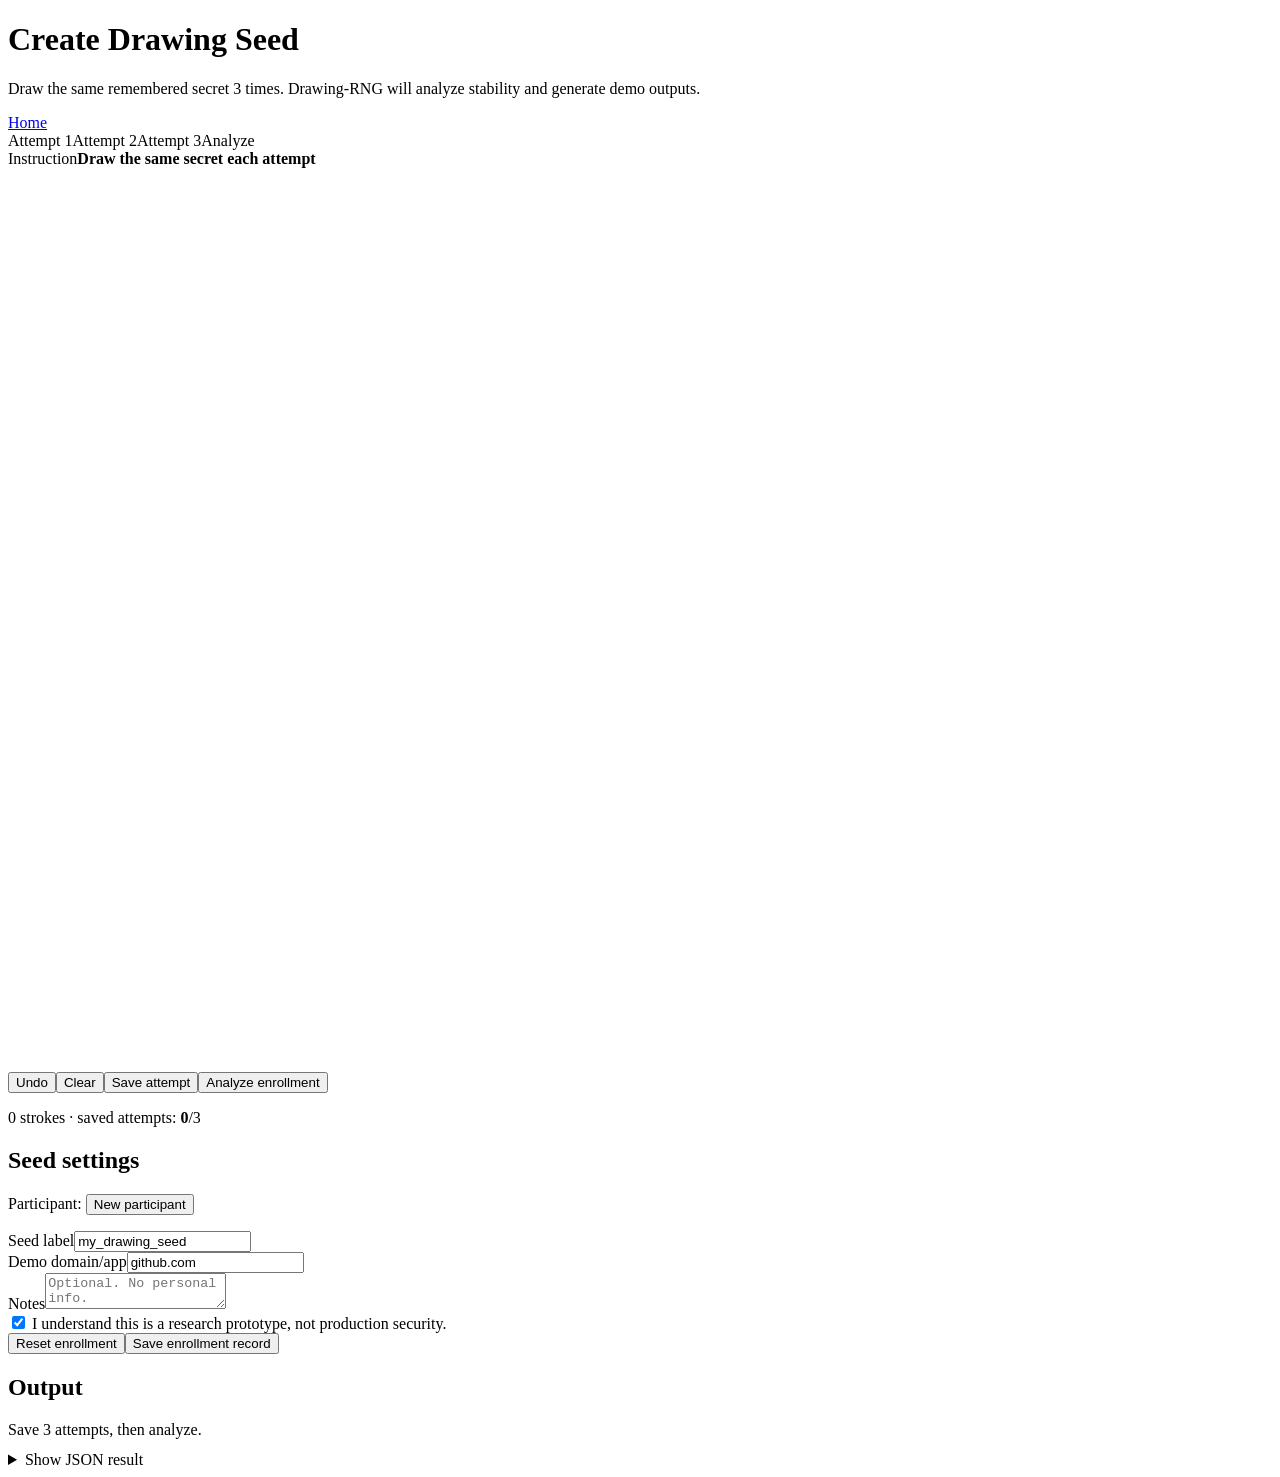
==== static/enroll.html @ 489a059f "Add files via upload" ====
<!doctype html><html><head><meta charset="utf-8"><meta name="viewport" content="width=device-width,initial-scale=1"><title>Drawing-RNG Enrollment</title><link rel="stylesheet" href="/style.css"></head><body><main class="container"><header class="top"><div class="brand"><h1>Create Drawing Seed</h1><p>Draw the same remembered secret 3 times. Drawing-RNG will analyze stability and generate demo outputs.</p></div><a class="btn" href="/">Home</a></header><section class="grid"><div class="panel"><div class="steps"><span class="step active" id="s1">Attempt 1</span><span class="step" id="s2">Attempt 2</span><span class="step" id="s3">Attempt 3</span><span class="step" id="s4">Analyze</span></div><div class="prompt-box"><span>Instruction</span><strong>Draw the same secret each attempt</strong></div><div class="canvas-wrap"><canvas id="canvas" width="1200" height="900"></canvas></div><div class="toolbar"><button class="btn" id="undo">Undo</button><button class="btn red" id="clear">Clear</button><button class="btn primary" id="saveAttempt">Save attempt</button><button class="btn green" id="analyze">Analyze enrollment</button></div><p class="muted small"><span id="count">0 strokes</span> · saved attempts: <b id="attemptCount">0</b>/3</p></div><aside class="panel"><h2>Seed settings</h2><p class="muted small">Participant: <b id="pid"></b> <button class="btn" id="newPid" type="button">New participant</button></p><div class="field"><label>Seed label</label><input id="seedLabel" value="my_drawing_seed"></div><div class="field"><label>Demo domain/app</label><input id="domain" value="github.com"></div><div class="field"><label>Notes</label><textarea id="notes" placeholder="Optional. No personal info."></textarea></div><label><input id="consent" type="checkbox" checked> I understand this is a research prototype, not production security.</label><div class="toolbar"><button class="btn" id="reset">Reset enrollment</button><button class="btn green" id="saveEnrollment">Save enrollment record</button></div></aside></section><section class="panel" style="margin-top:18px"><h2>Output</h2><div id="result" class="output">Save 3 attempts, then analyze.</div><div id="palette" class="palette" style="margin-top:12px"></div><details style="margin-top:12px"><summary>Show JSON result</summary><pre id="jsonResult" class="output">{}</pre></details></section></main><script src="/shared.js"></script><script src="/enroll.js"></script></body></html>
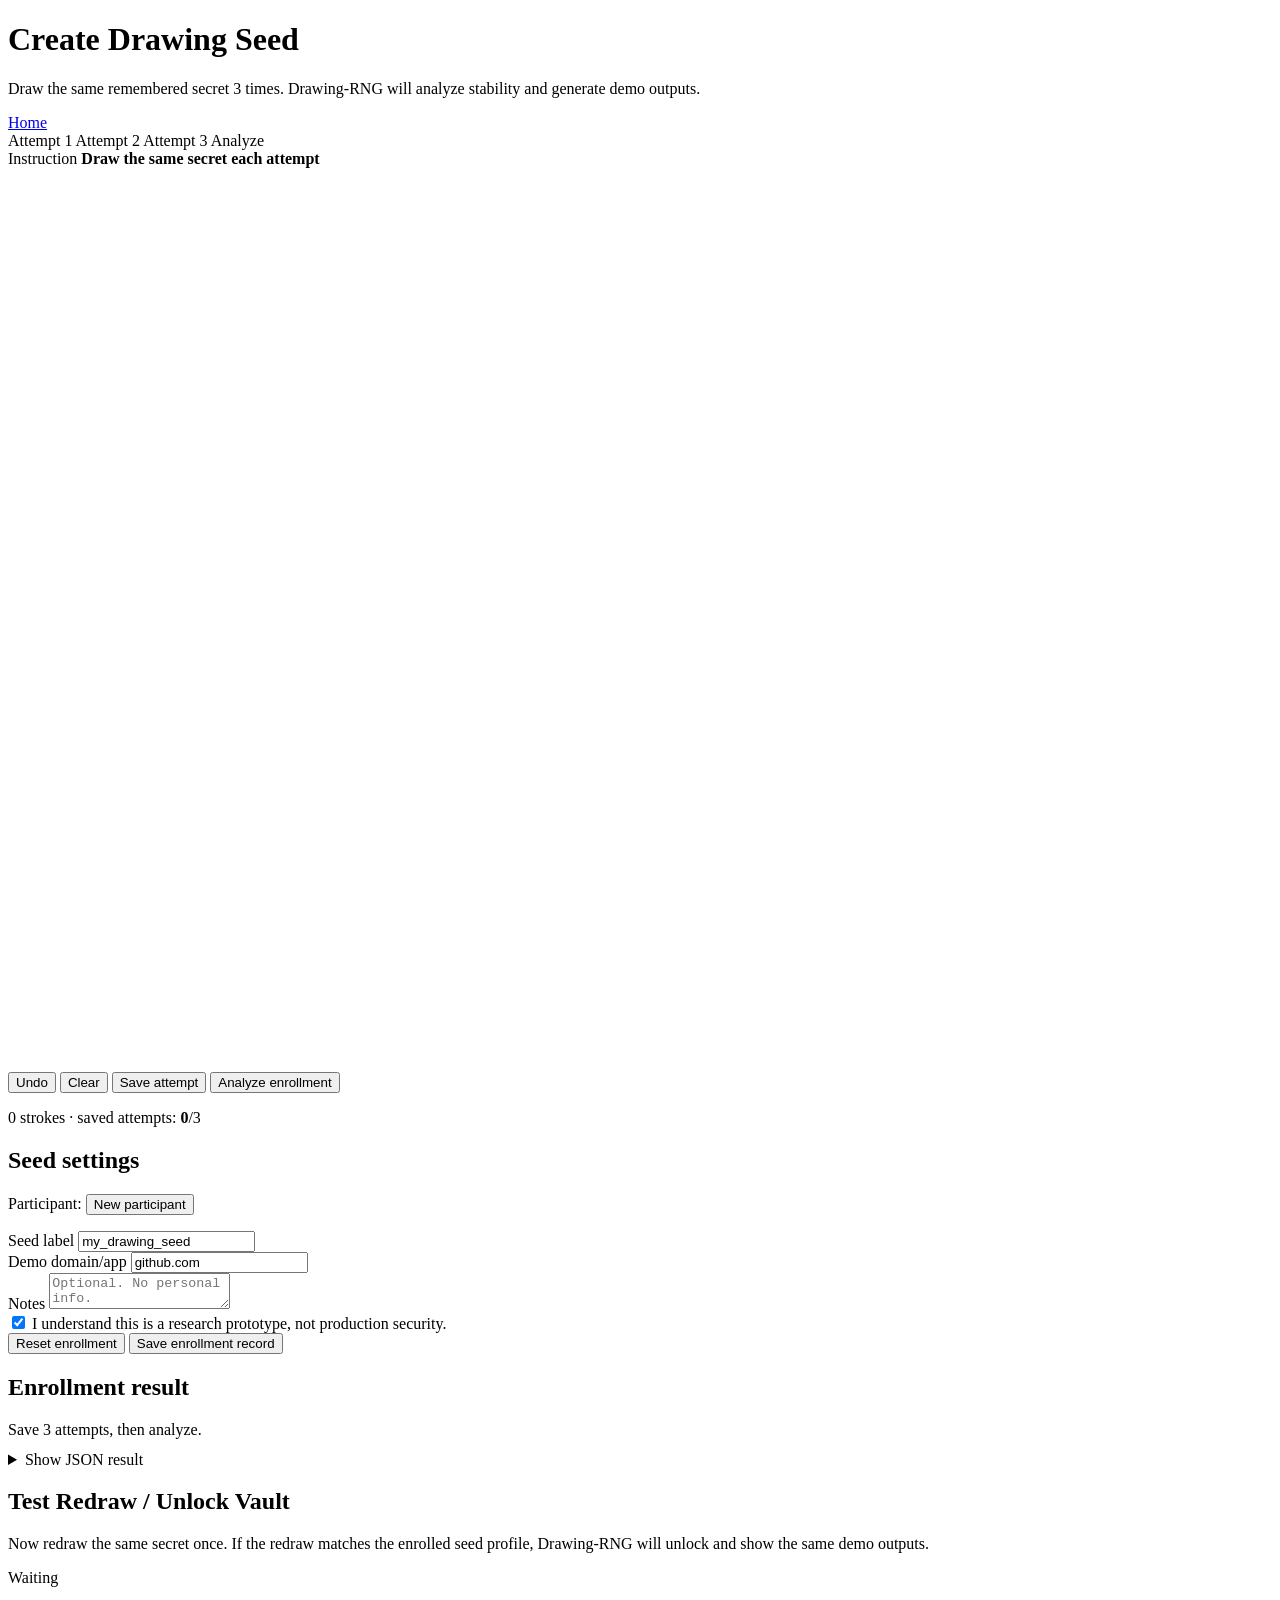
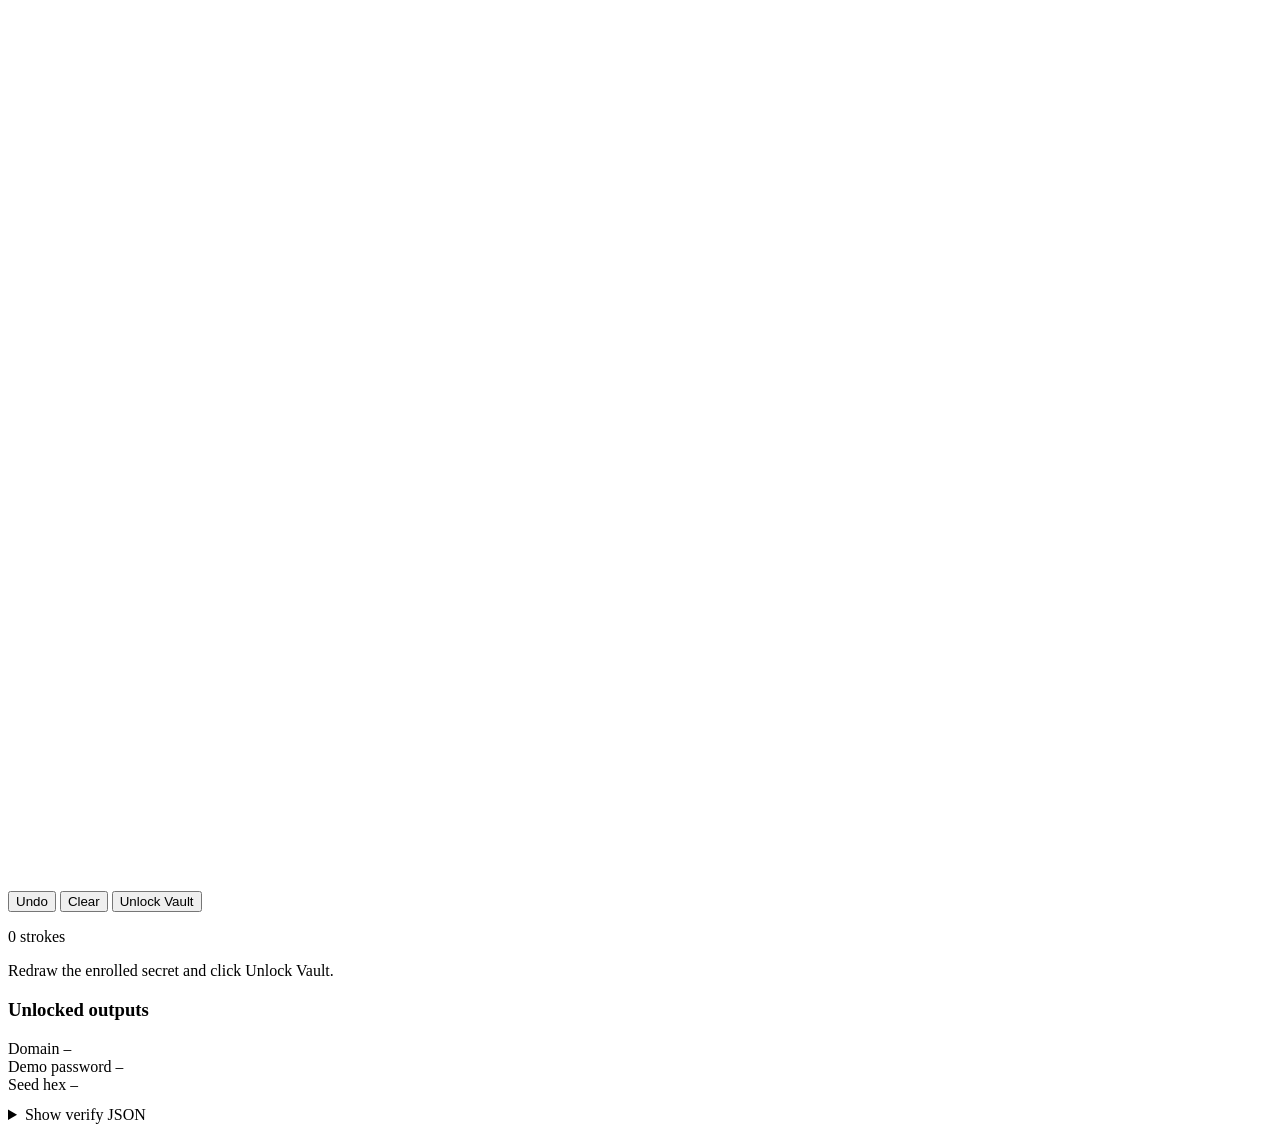
==== commit b5762c3c: "Add files via upload" ====
--- a/static/enroll.html
+++ b/static/enroll.html
@@ -1 +1,136 @@
-<!doctype html><html><head><meta charset="utf-8"><meta name="viewport" content="width=device-width,initial-scale=1"><title>Drawing-RNG Enrollment</title><link rel="stylesheet" href="/style.css"></head><body><main class="container"><header class="top"><div class="brand"><h1>Create Drawing Seed</h1><p>Draw the same remembered secret 3 times. Drawing-RNG will analyze stability and generate demo outputs.</p></div><a class="btn" href="/">Home</a></header><section class="grid"><div class="panel"><div class="steps"><span class="step active" id="s1">Attempt 1</span><span class="step" id="s2">Attempt 2</span><span class="step" id="s3">Attempt 3</span><span class="step" id="s4">Analyze</span></div><div class="prompt-box"><span>Instruction</span><strong>Draw the same secret each attempt</strong></div><div class="canvas-wrap"><canvas id="canvas" width="1200" height="900"></canvas></div><div class="toolbar"><button class="btn" id="undo">Undo</button><button class="btn red" id="clear">Clear</button><button class="btn primary" id="saveAttempt">Save attempt</button><button class="btn green" id="analyze">Analyze enrollment</button></div><p class="muted small"><span id="count">0 strokes</span> · saved attempts: <b id="attemptCount">0</b>/3</p></div><aside class="panel"><h2>Seed settings</h2><p class="muted small">Participant: <b id="pid"></b> <button class="btn" id="newPid" type="button">New participant</button></p><div class="field"><label>Seed label</label><input id="seedLabel" value="my_drawing_seed"></div><div class="field"><label>Demo domain/app</label><input id="domain" value="github.com"></div><div class="field"><label>Notes</label><textarea id="notes" placeholder="Optional. No personal info."></textarea></div><label><input id="consent" type="checkbox" checked> I understand this is a research prototype, not production security.</label><div class="toolbar"><button class="btn" id="reset">Reset enrollment</button><button class="btn green" id="saveEnrollment">Save enrollment record</button></div></aside></section><section class="panel" style="margin-top:18px"><h2>Output</h2><div id="result" class="output">Save 3 attempts, then analyze.</div><div id="palette" class="palette" style="margin-top:12px"></div><details style="margin-top:12px"><summary>Show JSON result</summary><pre id="jsonResult" class="output">{}</pre></details></section></main><script src="/shared.js"></script><script src="/enroll.js"></script></body></html>
+<!doctype html>
+<html>
+<head>
+  <meta charset="utf-8">
+  <meta name="viewport" content="width=device-width,initial-scale=1">
+  <title>Drawing-RNG Enrollment</title>
+  <link rel="stylesheet" href="/style.css">
+</head>
+<body>
+<main class="container">
+  <header class="top">
+    <div class="brand">
+      <h1>Create Drawing Seed</h1>
+      <p>Draw the same remembered secret 3 times. Drawing-RNG will analyze stability and generate demo outputs.</p>
+    </div>
+    <a class="btn" href="/">Home</a>
+  </header>
+
+  <section class="grid">
+    <div class="panel">
+      <div class="steps">
+        <span class="step active" id="s1">Attempt 1</span>
+        <span class="step" id="s2">Attempt 2</span>
+        <span class="step" id="s3">Attempt 3</span>
+        <span class="step" id="s4">Analyze</span>
+      </div>
+
+      <div class="prompt-box">
+        <span>Instruction</span>
+        <strong>Draw the same secret each attempt</strong>
+      </div>
+
+      <div class="canvas-wrap">
+        <canvas id="canvas" width="1200" height="900"></canvas>
+      </div>
+
+      <div class="toolbar">
+        <button class="btn" id="undo">Undo</button>
+        <button class="btn red" id="clear">Clear</button>
+        <button class="btn primary" id="saveAttempt">Save attempt</button>
+        <button class="btn green" id="analyze">Analyze enrollment</button>
+      </div>
+
+      <p class="muted small"><span id="count">0 strokes</span> · saved attempts: <b id="attemptCount">0</b>/3</p>
+    </div>
+
+    <aside class="panel">
+      <h2>Seed settings</h2>
+      <p class="muted small">Participant: <b id="pid"></b> <button class="btn" id="newPid" type="button">New participant</button></p>
+
+      <div class="field">
+        <label>Seed label</label>
+        <input id="seedLabel" value="my_drawing_seed">
+      </div>
+
+      <div class="field">
+        <label>Demo domain/app</label>
+        <input id="domain" value="github.com">
+      </div>
+
+      <div class="field">
+        <label>Notes</label>
+        <textarea id="notes" placeholder="Optional. No personal info."></textarea>
+      </div>
+
+      <label><input id="consent" type="checkbox" checked> I understand this is a research prototype, not production security.</label>
+
+      <div class="toolbar">
+        <button class="btn" id="reset">Reset enrollment</button>
+        <button class="btn green" id="saveEnrollment">Save enrollment record</button>
+      </div>
+    </aside>
+  </section>
+
+  <section class="panel" style="margin-top:18px">
+    <h2>Enrollment result</h2>
+    <div id="result" class="output">Save 3 attempts, then analyze.</div>
+    <div id="palette" class="palette" style="margin-top:12px"></div>
+    <details style="margin-top:12px">
+      <summary>Show JSON result</summary>
+      <pre id="jsonResult" class="output">{}</pre>
+    </details>
+  </section>
+
+  <section class="panel hidden" id="vaultSection" style="margin-top:18px">
+    <div class="panel-headline">
+      <div>
+        <h2>Test Redraw / Unlock Vault</h2>
+        <p class="muted small">Now redraw the same secret once. If the redraw matches the enrolled seed profile, Drawing-RNG will unlock and show the same demo outputs.</p>
+      </div>
+      <span id="vaultStatusPill" class="status-pill neutral">Waiting</span>
+    </div>
+
+    <div id="verifyCanvasWrap" class="canvas-wrap vault-canvas-wrap">
+      <canvas id="verifyCanvas" width="1200" height="900"></canvas>
+    </div>
+
+    <div class="toolbar">
+      <button class="btn" id="verifyUndo">Undo</button>
+      <button class="btn red" id="verifyClear">Clear</button>
+      <button class="btn green" id="unlockVault">Unlock Vault</button>
+    </div>
+
+    <p class="muted small"><span id="verifyCount">0 strokes</span></p>
+
+    <div id="verifyResult" class="output" style="margin-top:12px">Redraw the enrolled secret and click Unlock Vault.</div>
+
+    <div id="vaultOutputs" class="vault-output hidden">
+      <h3>Unlocked outputs</h3>
+      <div class="secret-grid">
+        <div>
+          <span class="muted small">Domain</span>
+          <code id="unlockDomain">—</code>
+        </div>
+        <div>
+          <span class="muted small">Demo password</span>
+          <code id="unlockPassword">—</code>
+        </div>
+        <div>
+          <span class="muted small">Seed hex</span>
+          <code id="unlockSeed">—</code>
+        </div>
+      </div>
+      <div id="unlockPalette" class="palette" style="margin-top:12px"></div>
+    </div>
+
+    <details style="margin-top:12px">
+      <summary>Show verify JSON</summary>
+      <pre id="verifyJson" class="output">{}</pre>
+    </details>
+  </section>
+</main>
+<script src="/shared.js"></script>
+<script src="/enroll.js"></script>
+</body>
+</html>
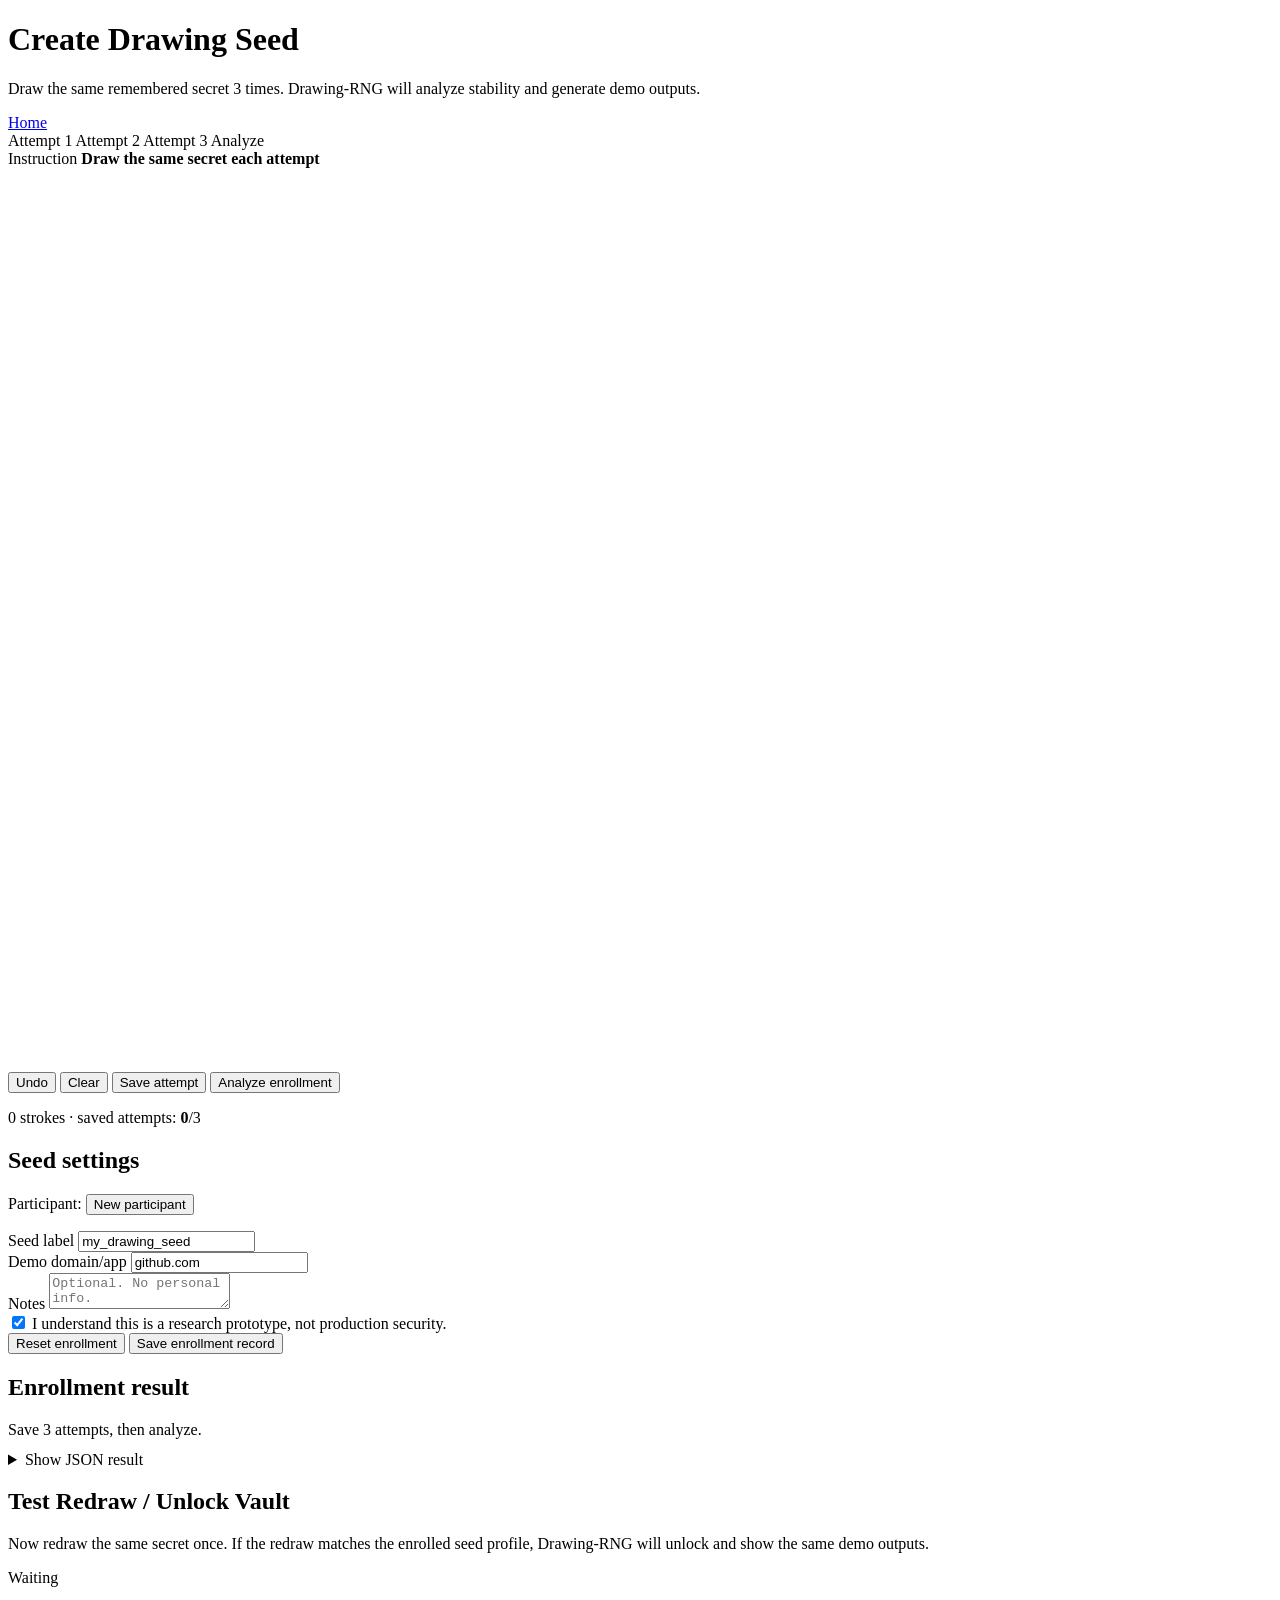
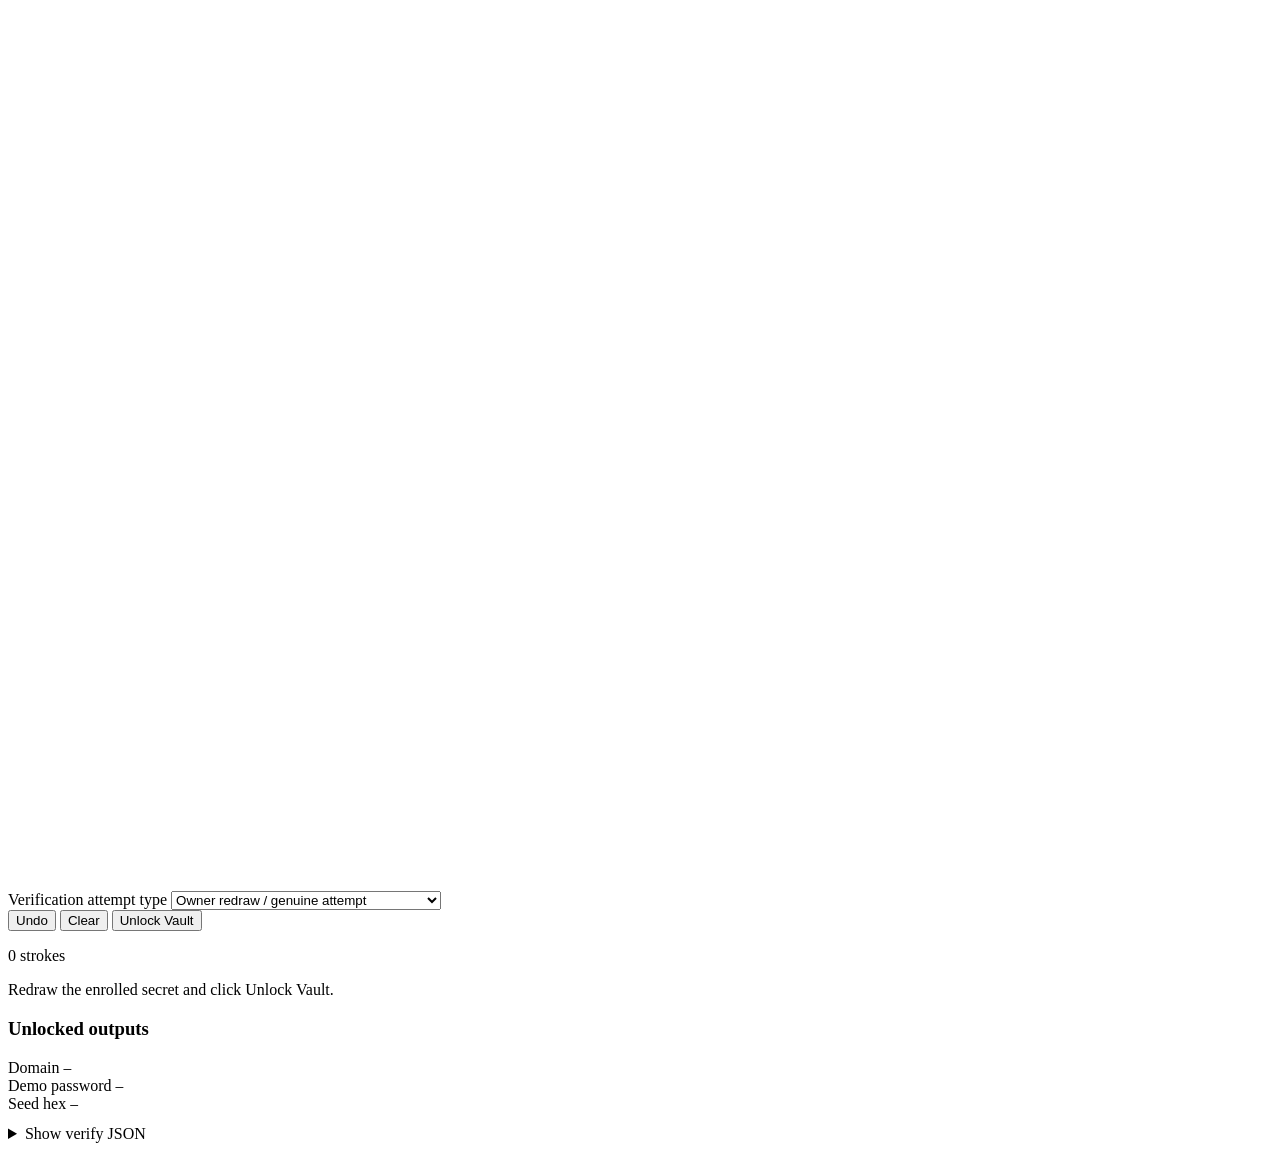
==== commit 854f01c5: "Add files via upload" ====
--- a/static/enroll.html
+++ b/static/enroll.html
@@ -95,6 +95,16 @@
       <canvas id="verifyCanvas" width="1200" height="900"></canvas>
     </div>
 
+    <div class="field compact-field">
+      <label>Verification attempt type</label>
+      <select id="attemptType">
+        <option value="owner_test">Owner redraw / genuine attempt</option>
+        <option value="wrong_shape">Wrong shape test</option>
+        <option value="blind_impostor">Blind impostor</option>
+        <option value="informed_forgery">Informed forgery / copied from screenshot</option>
+      </select>
+    </div>
+
     <div class="toolbar">
       <button class="btn" id="verifyUndo">Undo</button>
       <button class="btn red" id="verifyClear">Clear</button>
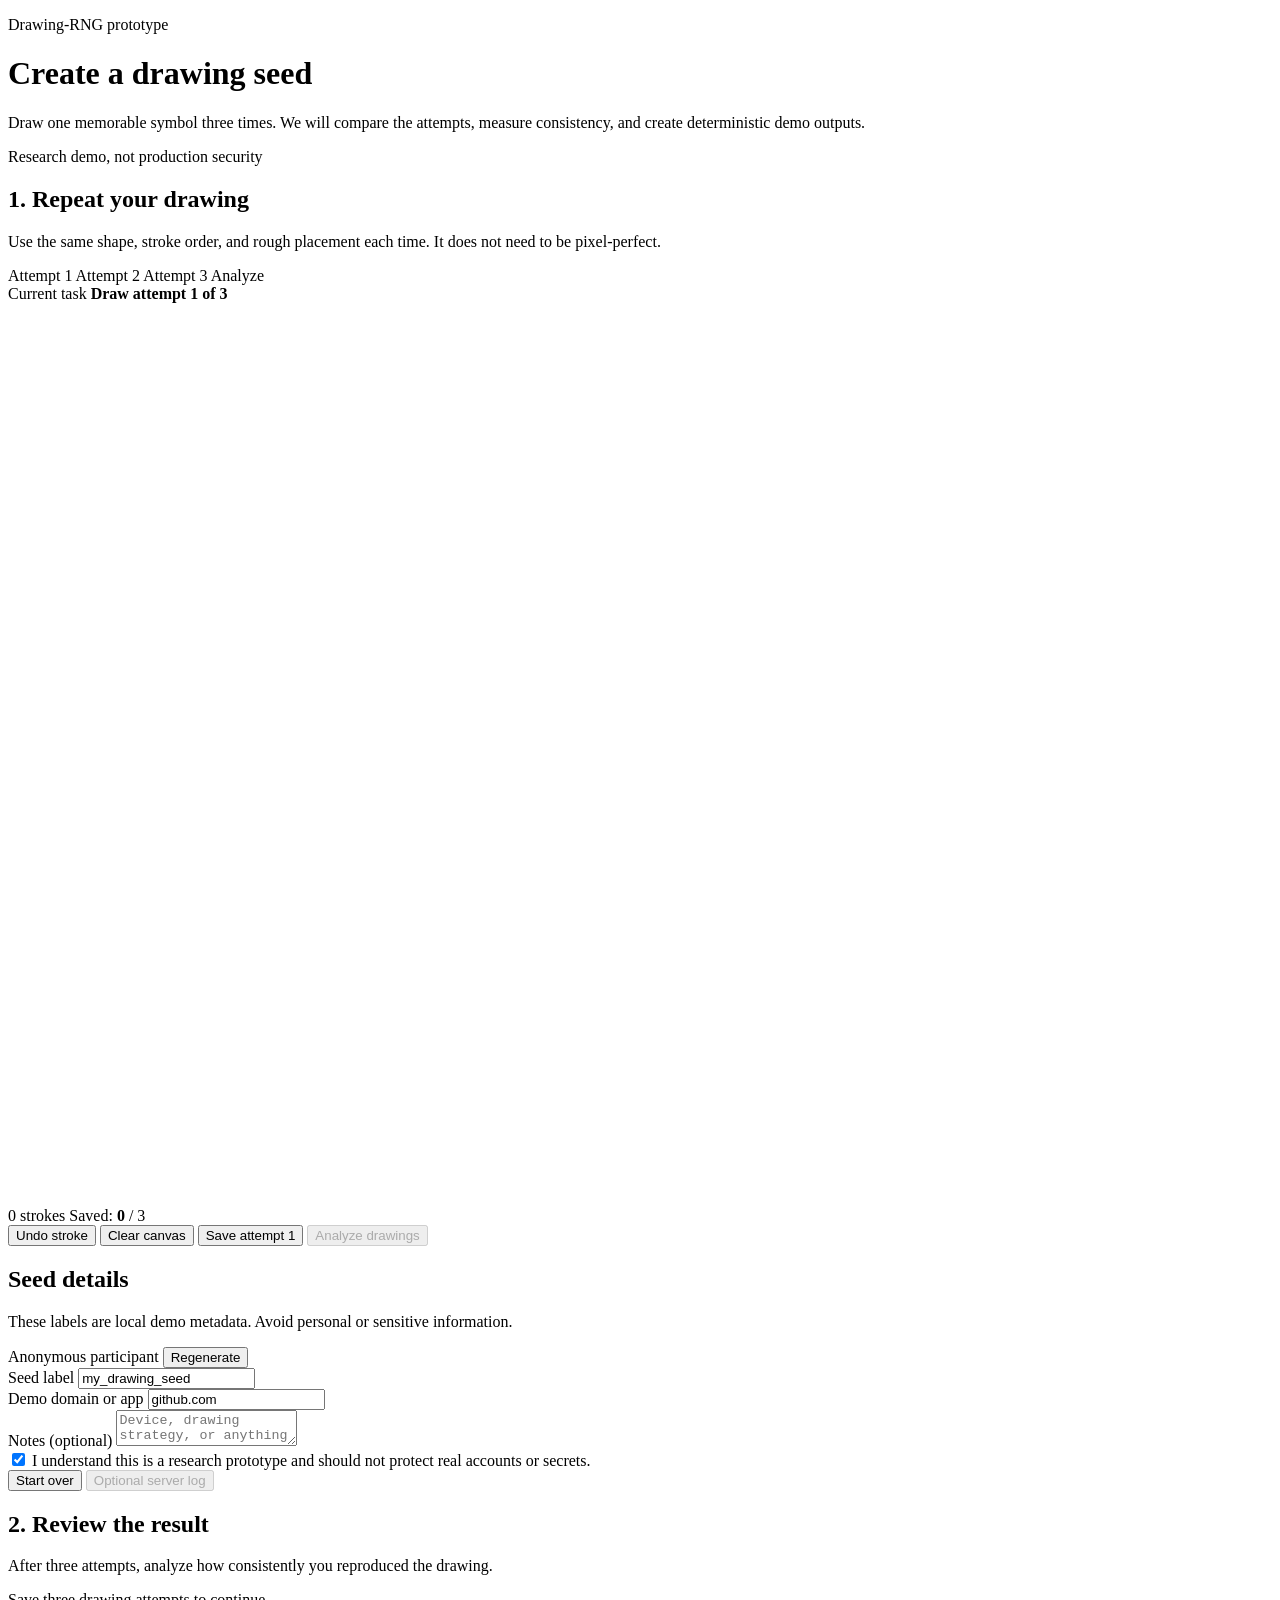
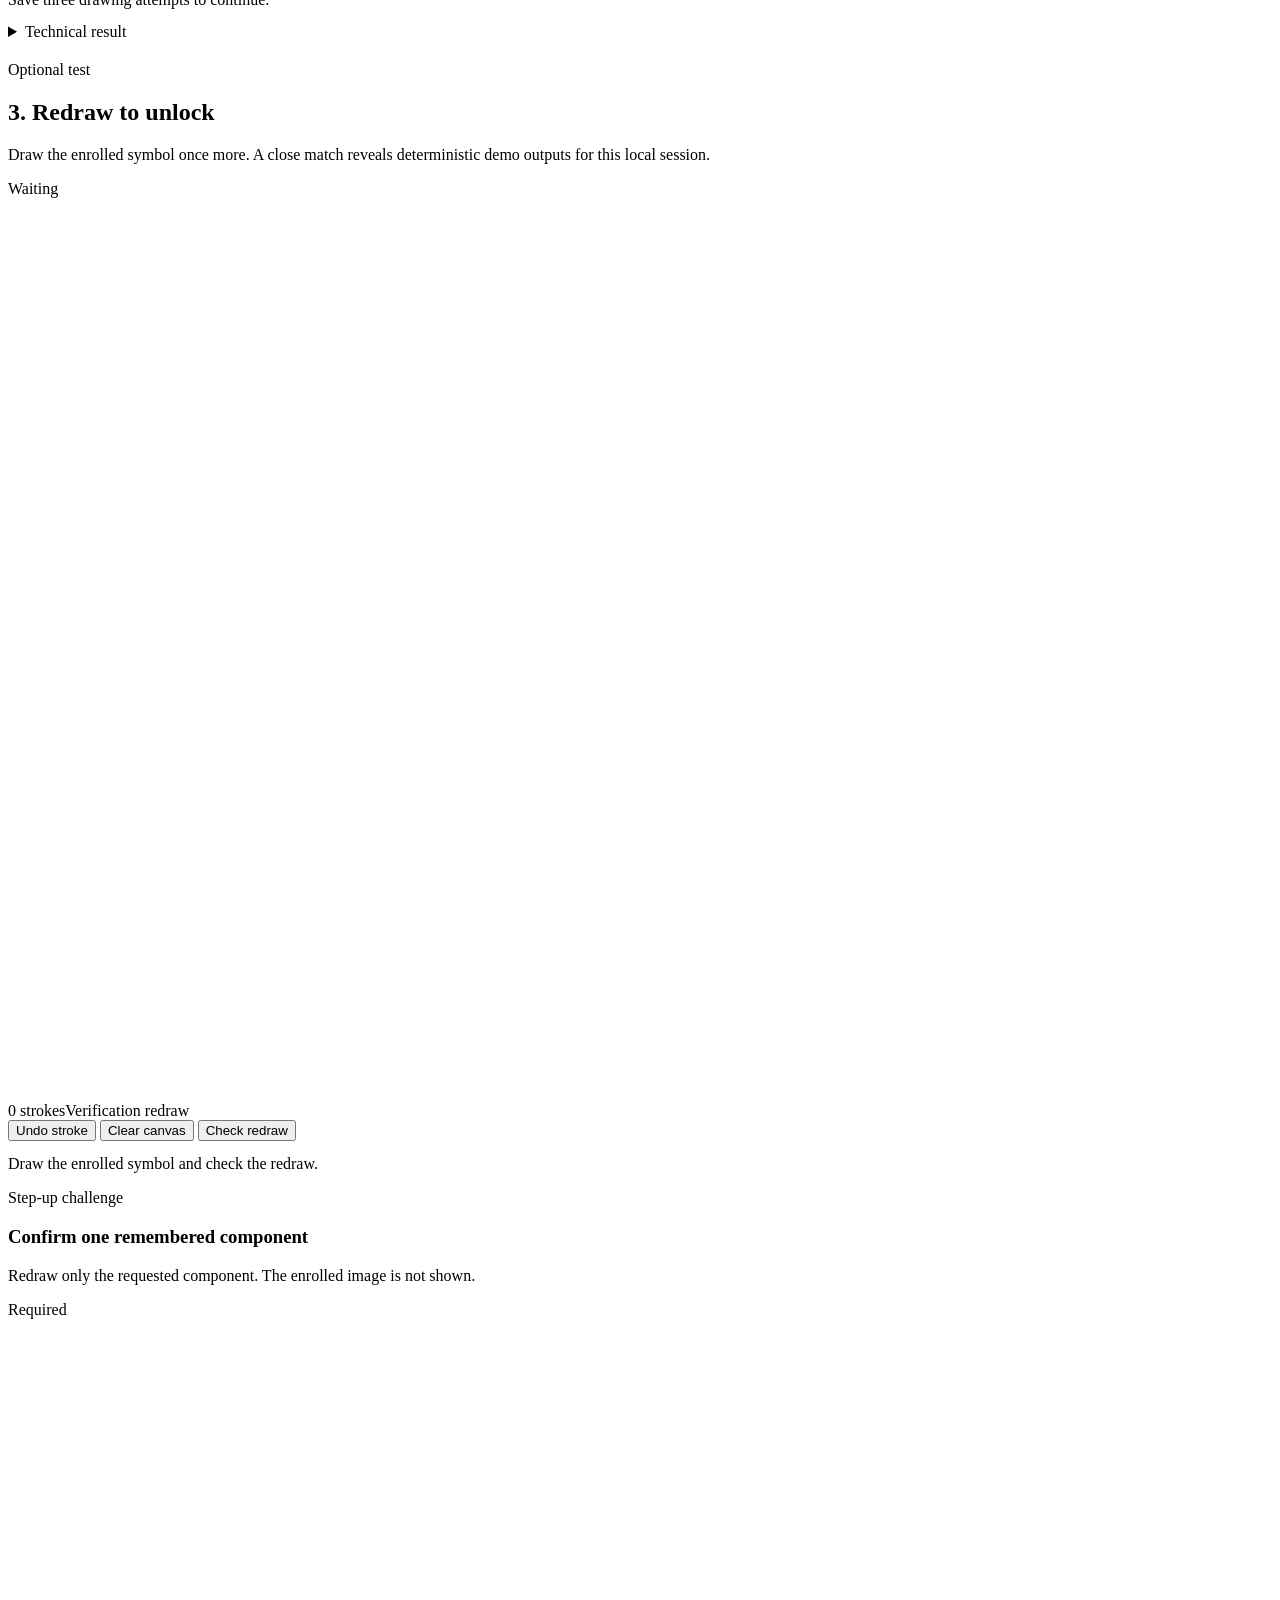
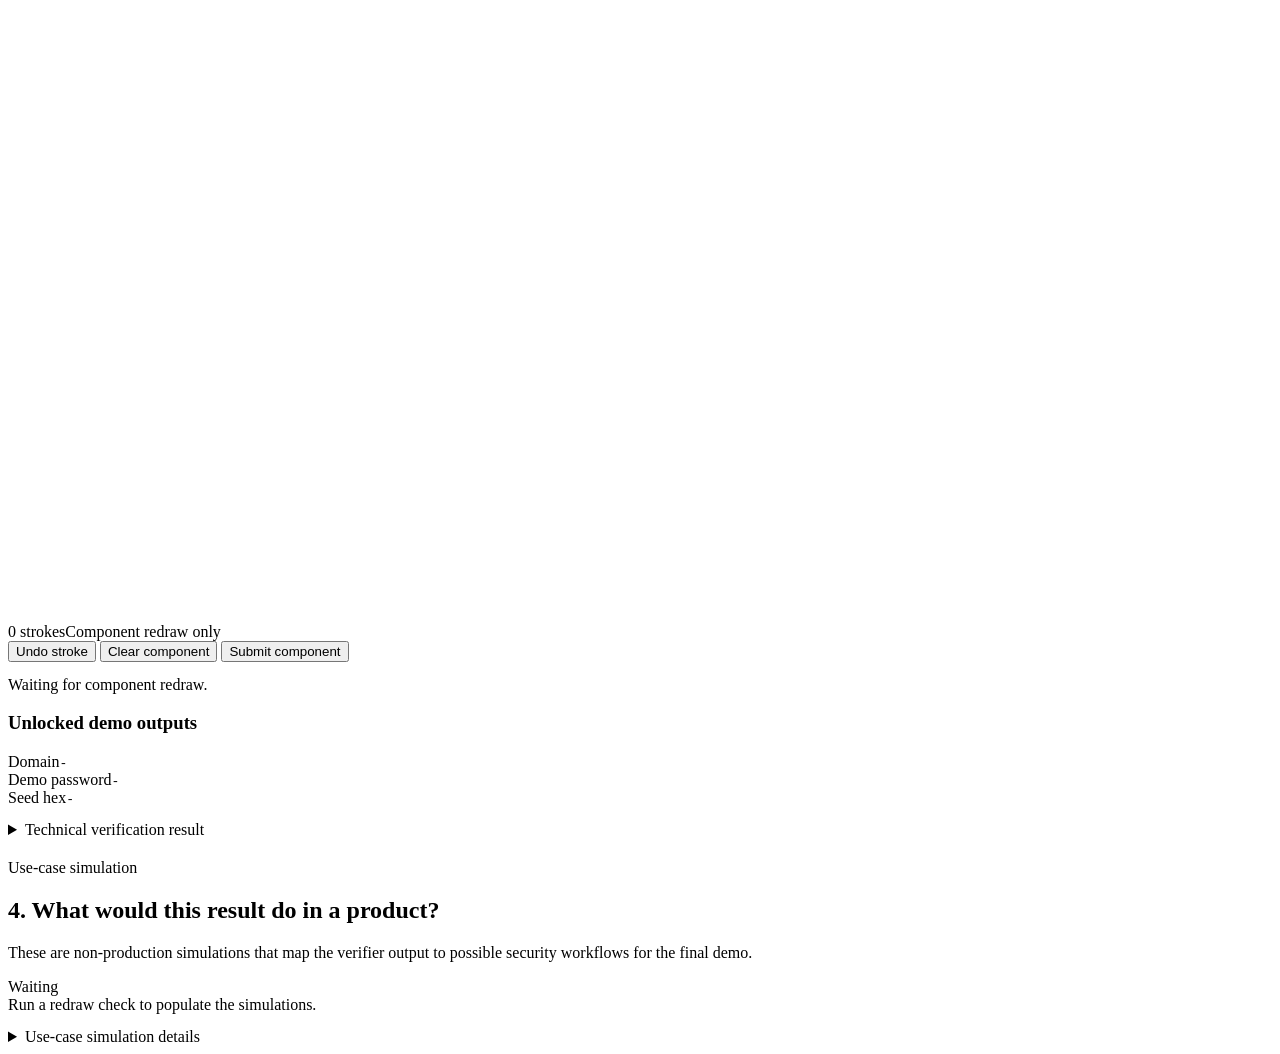
==== commit d1c7a8bf: "Add files via upload" ====
--- a/static/enroll.html
+++ b/static/enroll.html
@@ -1,5 +1,5 @@
 <!doctype html>
-<html>
+<html lang="en">
 <head>
   <meta charset="utf-8">
   <meta name="viewport" content="width=device-width,initial-scale=1">
@@ -10,15 +10,21 @@
 <main class="container">
   <header class="top">
     <div class="brand">
-      <h1>Create Drawing Seed</h1>
-      <p>Draw the same remembered secret 3 times. Drawing-RNG will analyze stability and generate demo outputs.</p>
+      <p class="eyebrow">Drawing-RNG prototype</p>
+      <h1>Create a drawing seed</h1>
+      <p>Draw one memorable symbol three times. We will compare the attempts, measure consistency, and create deterministic demo outputs.</p>
     </div>
-    <a class="btn" href="/">Home</a>
+    <span class="badge">Research demo, not production security</span>
   </header>
 
   <section class="grid">
     <div class="panel">
-      <div class="steps">
+      <div class="section-heading">
+        <h2>1. Repeat your drawing</h2>
+        <p class="muted small">Use the same shape, stroke order, and rough placement each time. It does not need to be pixel-perfect.</p>
+      </div>
+
+      <div class="steps" aria-label="Enrollment progress">
         <span class="step active" id="s1">Attempt 1</span>
         <span class="step" id="s2">Attempt 2</span>
         <span class="step" id="s3">Attempt 3</span>
@@ -26,119 +32,158 @@
       </div>
 
       <div class="prompt-box">
-        <span>Instruction</span>
-        <strong>Draw the same secret each attempt</strong>
+        <span>Current task</span>
+        <strong id="currentTask">Draw attempt 1 of 3</strong>
       </div>
 
       <div class="canvas-wrap">
-        <canvas id="canvas" width="1200" height="900"></canvas>
+        <canvas id="canvas" width="1200" height="900" aria-label="Drawing area"></canvas>
+      </div>
+
+      <div class="canvas-meta">
+        <span id="count">0 strokes</span>
+        <span>Saved: <b id="attemptCount">0</b> / 3</span>
       </div>
 
       <div class="toolbar">
-        <button class="btn" id="undo">Undo</button>
-        <button class="btn red" id="clear">Clear</button>
-        <button class="btn primary" id="saveAttempt">Save attempt</button>
-        <button class="btn green" id="analyze">Analyze enrollment</button>
+        <button class="btn ghost" id="undo" type="button">Undo stroke</button>
+        <button class="btn red" id="clear" type="button">Clear canvas</button>
+        <span class="spacer"></span>
+        <button class="btn primary primary-action" id="saveAttempt" type="button">Save attempt 1</button>
+        <button class="btn green primary-action" id="analyze" type="button" disabled>Analyze drawings</button>
       </div>
-
-      <p class="muted small"><span id="count">0 strokes</span> · saved attempts: <b id="attemptCount">0</b>/3</p>
     </div>
 
     <aside class="panel">
-      <h2>Seed settings</h2>
-      <p class="muted small">Participant: <b id="pid"></b> <button class="btn" id="newPid" type="button">New participant</button></p>
+      <div class="section-heading">
+        <h2>Seed details</h2>
+        <p class="muted small">These labels are local demo metadata. Avoid personal or sensitive information.</p>
+      </div>
 
-      <div class="field">
-        <label>Seed label</label>
-        <input id="seedLabel" value="my_drawing_seed">
+      <div class="participant">
+        <span><span class="muted small">Anonymous participant</span><b id="pid"></b></span>
+        <button class="btn ghost small-btn" id="newPid" type="button">Regenerate</button>
       </div>
 
       <div class="field">
-        <label>Demo domain/app</label>
-        <input id="domain" value="github.com">
+        <label for="seedLabel">Seed label</label>
+        <input id="seedLabel" value="my_drawing_seed" autocomplete="off">
       </div>
 
       <div class="field">
-        <label>Notes</label>
-        <textarea id="notes" placeholder="Optional. No personal info."></textarea>
+        <label for="domain">Demo domain or app</label>
+        <input id="domain" value="github.com" autocomplete="off">
       </div>
 
-      <label><input id="consent" type="checkbox" checked> I understand this is a research prototype, not production security.</label>
+      <div class="field">
+        <label for="notes">Notes <span class="muted">(optional)</span></label>
+        <textarea id="notes" placeholder="Device, drawing strategy, or anything useful for the study."></textarea>
+      </div>
+
+      <label class="check-row" for="consent">
+        <input id="consent" type="checkbox" checked>
+        <span>I understand this is a research prototype and should not protect real accounts or secrets.</span>
+      </label>
 
       <div class="toolbar">
-        <button class="btn" id="reset">Reset enrollment</button>
-        <button class="btn green" id="saveEnrollment">Save enrollment record</button>
+        <button class="btn ghost" id="reset" type="button">Start over</button>
+        <button class="btn green" id="saveEnrollment" type="button" disabled>Optional server log</button>
       </div>
     </aside>
   </section>
 
-  <section class="panel" style="margin-top:18px">
-    <h2>Enrollment result</h2>
-    <div id="result" class="output">Save 3 attempts, then analyze.</div>
-    <div id="palette" class="palette" style="margin-top:12px"></div>
-    <details style="margin-top:12px">
-      <summary>Show JSON result</summary>
+  <section class="panel" style="margin-top:20px">
+    <div class="section-heading">
+      <h2>2. Review the result</h2>
+      <p class="muted small">After three attempts, analyze how consistently you reproduced the drawing.</p>
+    </div>
+    <div id="result" class="output" role="status">Save three drawing attempts to continue.</div>
+    <div id="palette" class="palette" style="margin-top:14px"></div>
+    <details style="margin-top:14px">
+      <summary>Technical result</summary>
       <pre id="jsonResult" class="output">{}</pre>
     </details>
   </section>
 
-  <section class="panel hidden" id="vaultSection" style="margin-top:18px">
+  <section class="panel hidden" id="vaultSection" style="margin-top:20px">
     <div class="panel-headline">
       <div>
-        <h2>Test Redraw / Unlock Vault</h2>
-        <p class="muted small">Now redraw the same secret once. If the redraw matches the enrolled seed profile, Drawing-RNG will unlock and show the same demo outputs.</p>
+        <p class="eyebrow">Optional test</p>
+        <h2>3. Redraw to unlock</h2>
+        <p class="muted small">Draw the enrolled symbol once more. A close match reveals deterministic demo outputs for this local session.</p>
       </div>
       <span id="vaultStatusPill" class="status-pill neutral">Waiting</span>
     </div>
 
     <div id="verifyCanvasWrap" class="canvas-wrap vault-canvas-wrap">
-      <canvas id="verifyCanvas" width="1200" height="900"></canvas>
+      <canvas id="verifyCanvas" width="1200" height="900" aria-label="Verification drawing area"></canvas>
+    </div>
+    <div class="canvas-meta"><span id="verifyCount">0 strokes</span><span>Verification redraw</span></div>
+
+    <div class="toolbar">
+      <button class="btn ghost" id="verifyUndo" type="button">Undo stroke</button>
+      <button class="btn red" id="verifyClear" type="button">Clear canvas</button>
+      <span class="spacer"></span>
+      <button class="btn green primary-action" id="unlockVault" type="button">Check redraw</button>
     </div>
 
-    <div class="field compact-field">
-      <label>Verification attempt type</label>
-      <select id="attemptType">
-        <option value="owner_test">Owner redraw / genuine attempt</option>
-        <option value="wrong_shape">Wrong shape test</option>
-        <option value="blind_impostor">Blind impostor</option>
-        <option value="informed_forgery">Informed forgery / copied from screenshot</option>
-      </select>
+    <div id="verifyResult" class="output" style="margin-top:14px" role="status">Draw the enrolled symbol and check the redraw.</div>
+
+    <div id="stepUpSection" class="step-up-box hidden" style="margin-top:14px">
+      <div class="panel-headline compact-headline">
+        <div>
+          <p class="eyebrow">Step-up challenge</p>
+          <h3>Confirm one remembered component</h3>
+          <p id="stepUpPrompt" class="muted small">Redraw only the requested component. The enrolled image is not shown.</p>
+        </div>
+        <span id="stepUpStatusPill" class="status-pill neutral">Required</span>
+      </div>
+      <div class="canvas-wrap step-canvas-wrap">
+        <canvas id="stepCanvas" width="1200" height="900" aria-label="Step-up component drawing area"></canvas>
+      </div>
+      <div class="canvas-meta"><span id="stepCount">0 strokes</span><span>Component redraw only</span></div>
+      <div class="toolbar">
+        <button class="btn ghost" id="stepUndo" type="button">Undo stroke</button>
+        <button class="btn red" id="stepClear" type="button">Clear component</button>
+        <span class="spacer"></span>
+        <button class="btn green primary-action" id="submitStepUp" type="button">Submit component</button>
+      </div>
+      <div id="stepUpResult" class="output" style="margin-top:14px" role="status">Waiting for component redraw.</div>
     </div>
 
-    <div class="toolbar">
-      <button class="btn" id="verifyUndo">Undo</button>
-      <button class="btn red" id="verifyClear">Clear</button>
-      <button class="btn green" id="unlockVault">Unlock Vault</button>
+    <div id="vaultOutputs" class="vault-output hidden">
+      <h3>Unlocked demo outputs</h3>
+      <div class="secret-grid">
+        <div><span class="muted small">Domain</span><code id="unlockDomain">-</code></div>
+        <div><span class="muted small">Demo password</span><code id="unlockPassword">-</code></div>
+        <div><span class="muted small">Seed hex</span><code id="unlockSeed">-</code></div>
+      </div>
+      <div id="unlockPalette" class="palette" style="margin-top:14px"></div>
     </div>
 
-    <p class="muted small"><span id="verifyCount">0 strokes</span></p>
-
-    <div id="verifyResult" class="output" style="margin-top:12px">Redraw the enrolled secret and click Unlock Vault.</div>
-
-    <div id="vaultOutputs" class="vault-output hidden">
-      <h3>Unlocked outputs</h3>
-      <div class="secret-grid">
-        <div>
-          <span class="muted small">Domain</span>
-          <code id="unlockDomain">—</code>
-        </div>
-        <div>
-          <span class="muted small">Demo password</span>
-          <code id="unlockPassword">—</code>
-        </div>
-        <div>
-          <span class="muted small">Seed hex</span>
-          <code id="unlockSeed">—</code>
-        </div>
-      </div>
-      <div id="unlockPalette" class="palette" style="margin-top:12px"></div>
-    </div>
-
-    <details style="margin-top:12px">
-      <summary>Show verify JSON</summary>
+    <details style="margin-top:14px">
+      <summary>Technical verification result</summary>
       <pre id="verifyJson" class="output">{}</pre>
     </details>
   </section>
+
+  <section class="panel hidden" id="useCaseSection" style="margin-top:20px">
+    <div class="panel-headline">
+      <div>
+        <p class="eyebrow">Use-case simulation</p>
+        <h2>4. What would this result do in a product?</h2>
+        <p class="muted small">These are non-production simulations that map the verifier output to possible security workflows for the final demo.</p>
+      </div>
+      <span id="useCaseStatusPill" class="status-pill neutral">Waiting</span>
+    </div>
+    <div id="useCaseSummary" class="usecase-summary muted small">Run a redraw check to populate the simulations.</div>
+    <div id="useCaseGrid" class="usecase-grid" style="margin-top:14px"></div>
+    <details style="margin-top:14px">
+      <summary>Use-case simulation details</summary>
+      <pre id="useCaseJson" class="output">{}</pre>
+    </details>
+  </section>
+
 </main>
 <script src="/shared.js"></script>
 <script src="/enroll.js"></script>
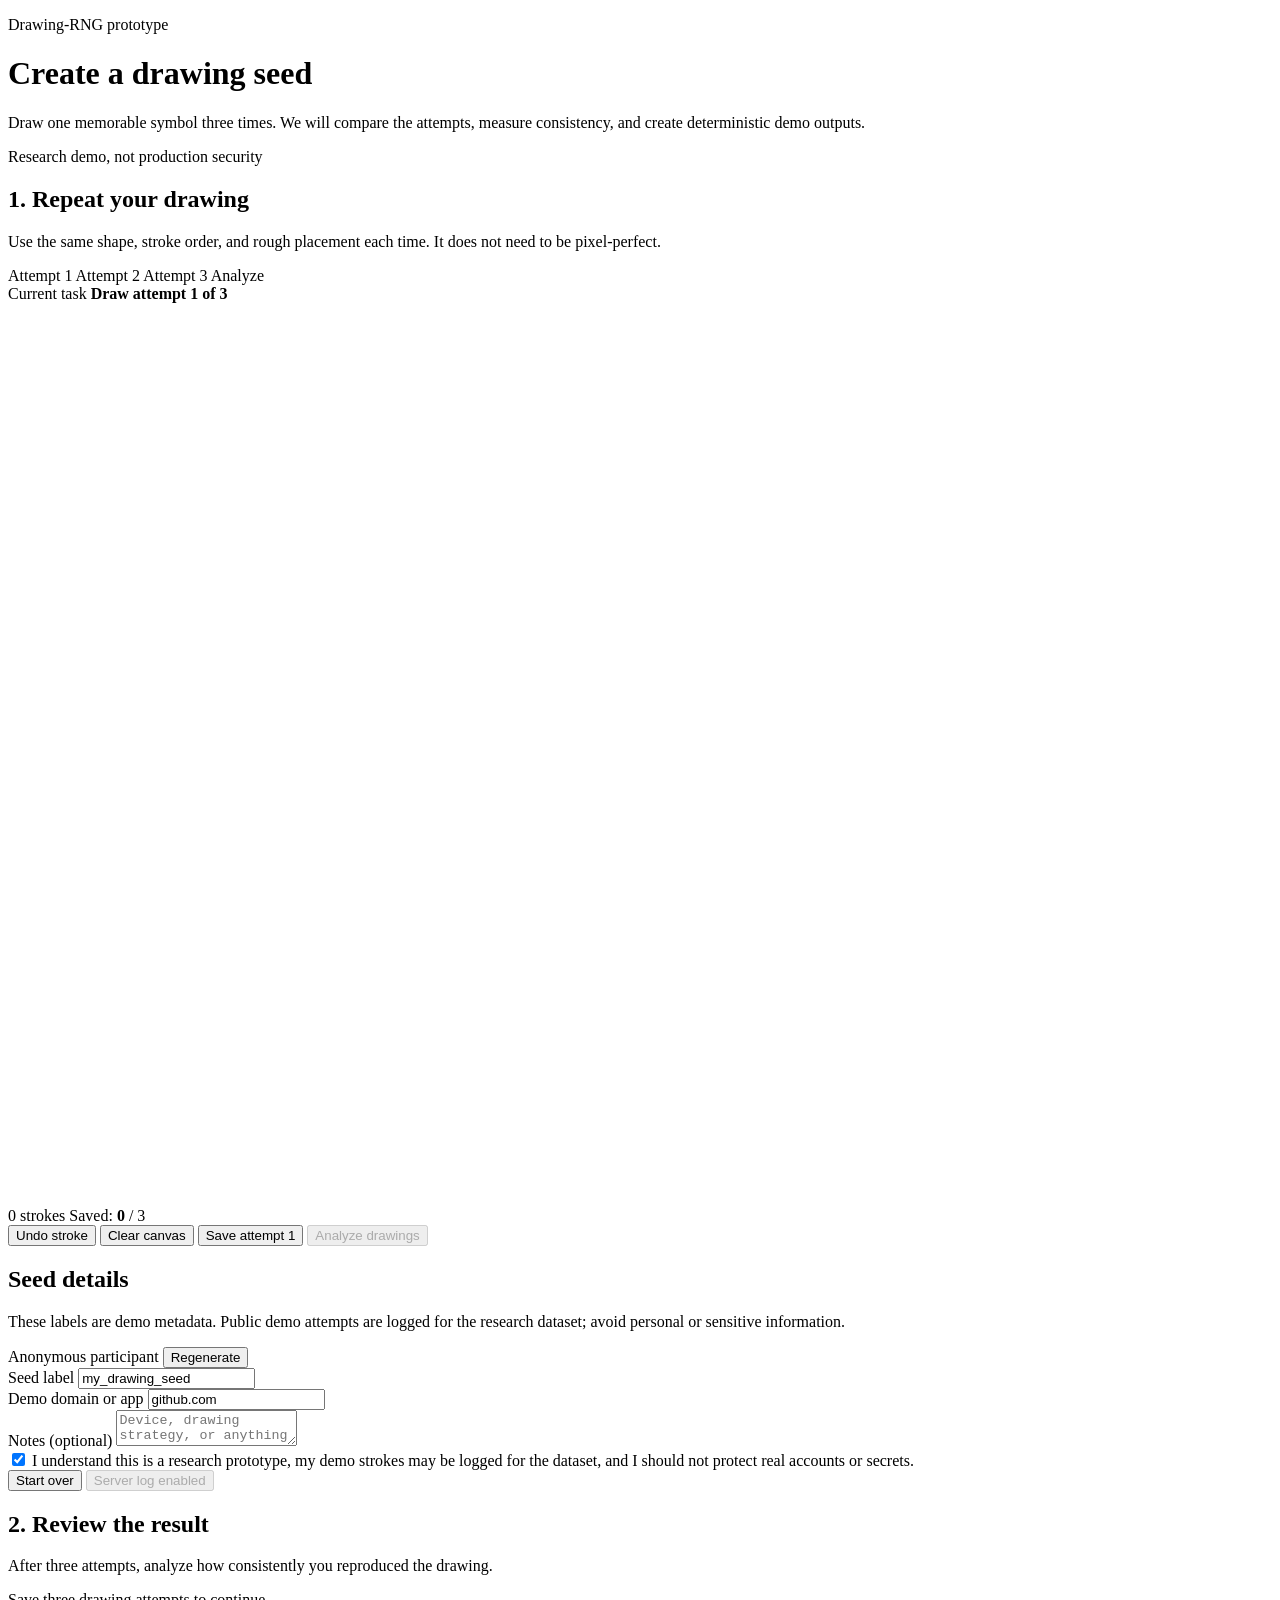
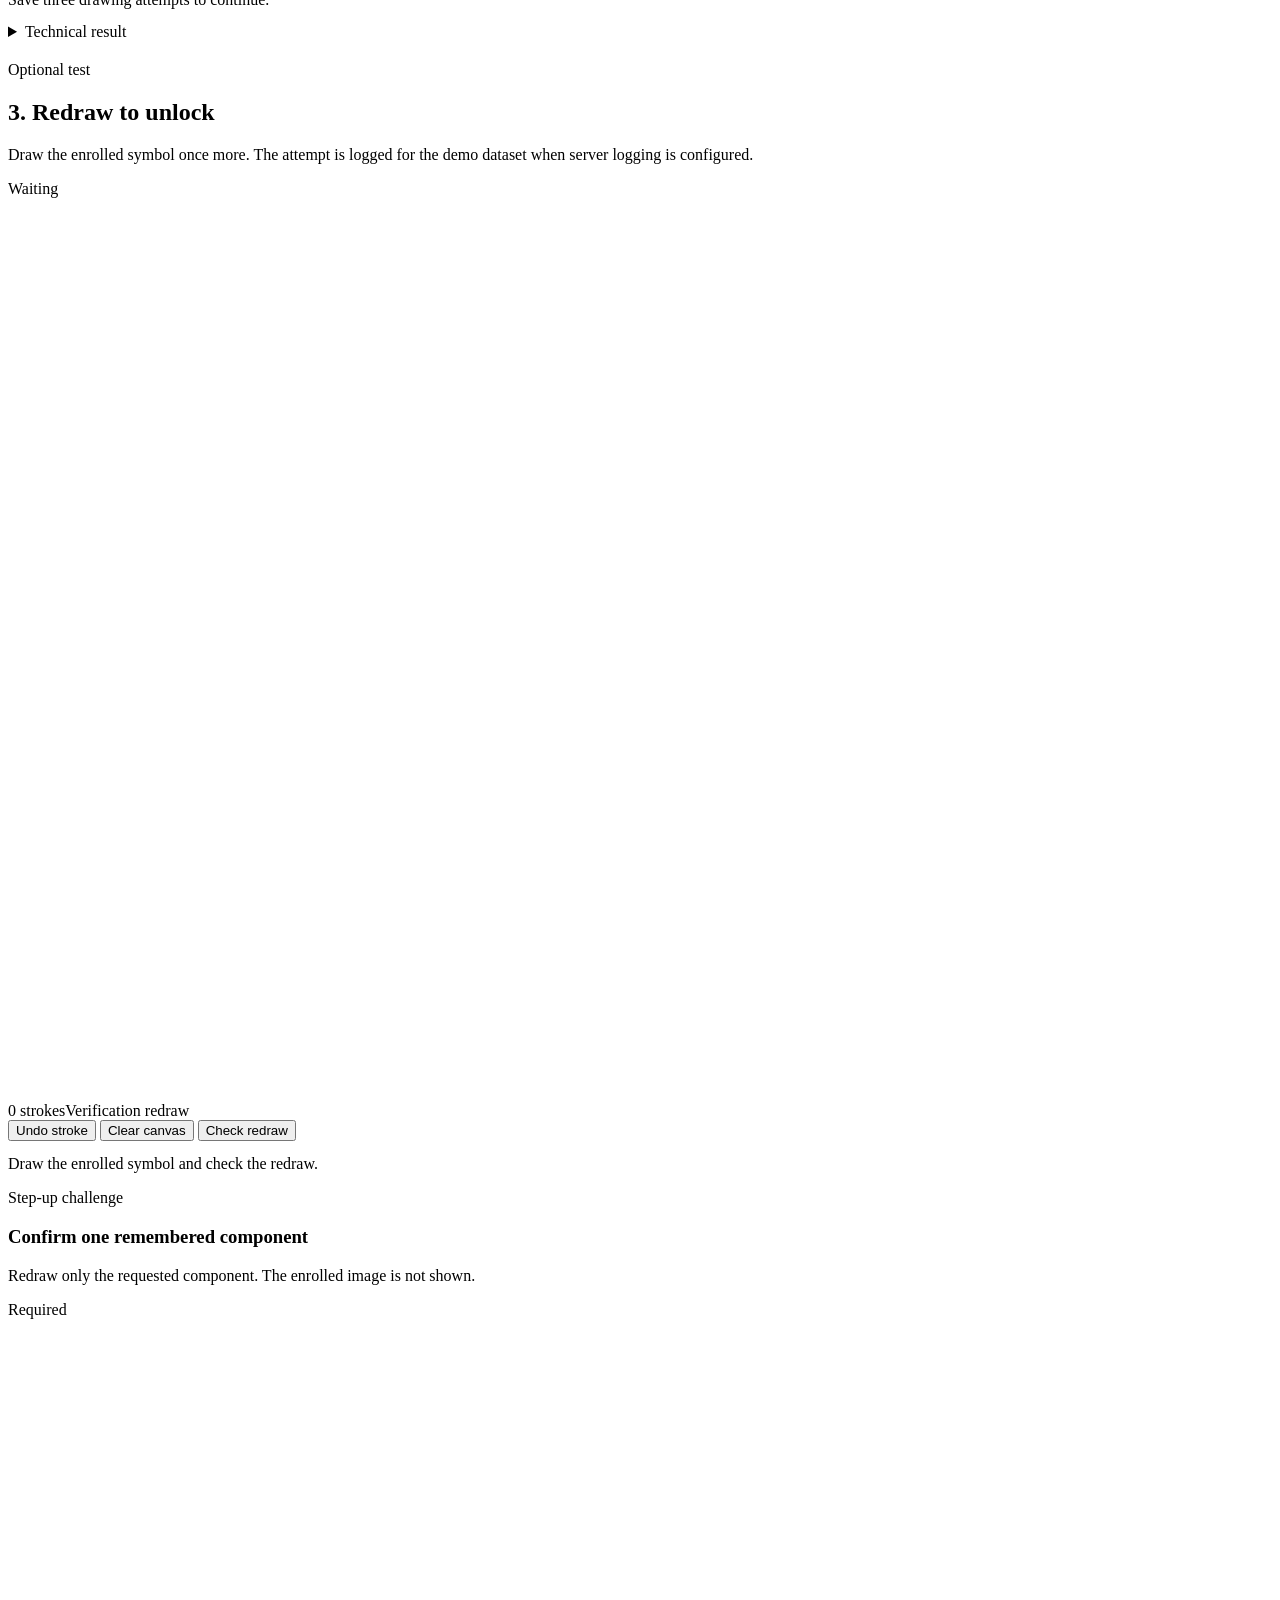
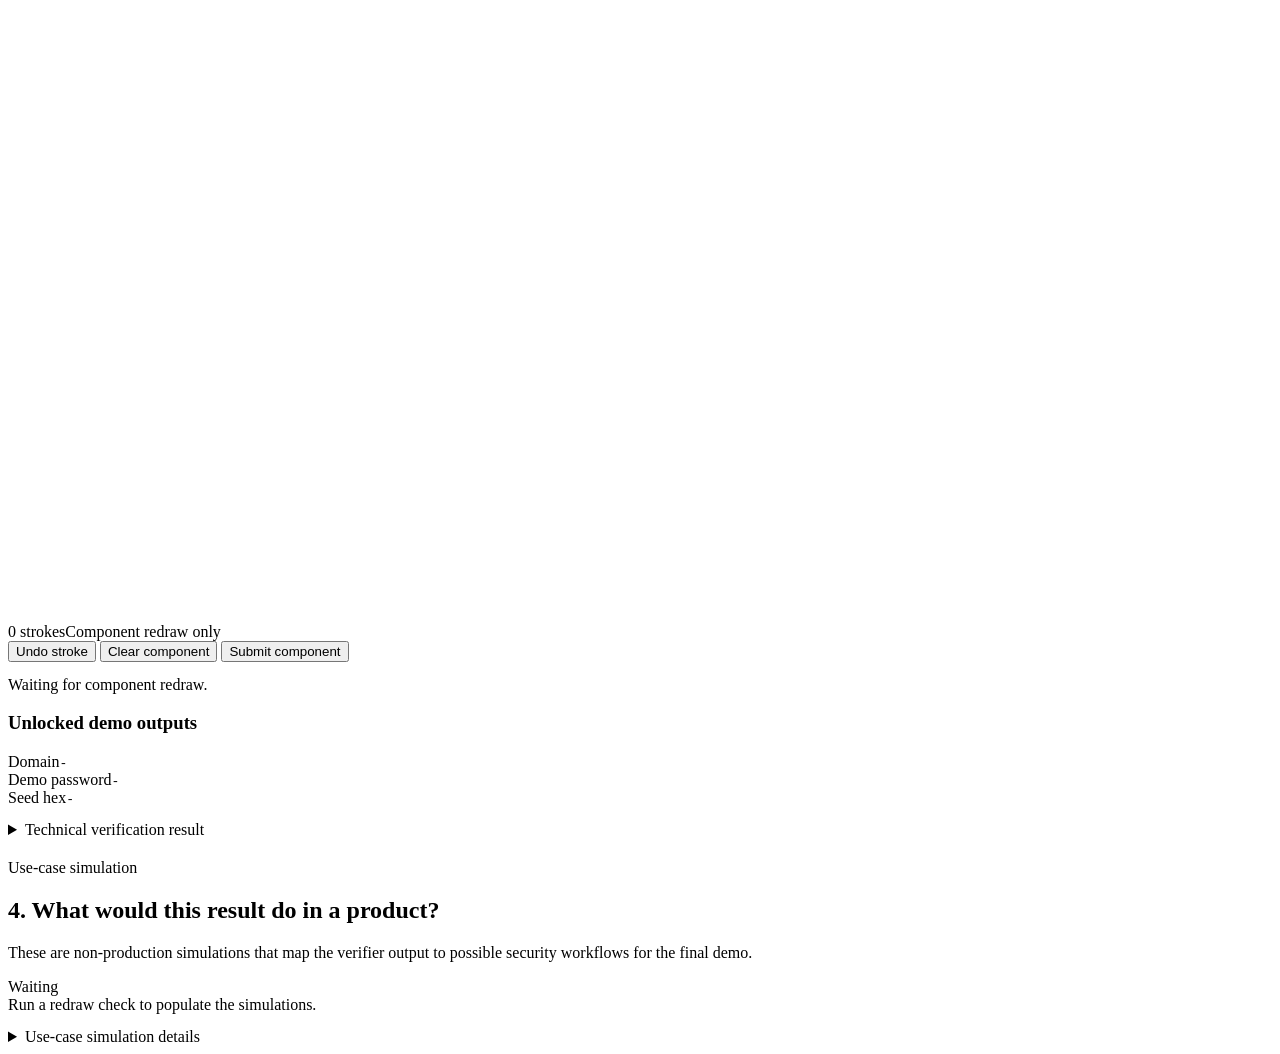
==== commit 2e3265b6: "Add files via upload" ====
--- a/static/enroll.html
+++ b/static/enroll.html
@@ -57,7 +57,7 @@
     <aside class="panel">
       <div class="section-heading">
         <h2>Seed details</h2>
-        <p class="muted small">These labels are local demo metadata. Avoid personal or sensitive information.</p>
+        <p class="muted small">These labels are demo metadata. Public demo attempts are logged for the research dataset; avoid personal or sensitive information.</p>
       </div>
 
       <div class="participant">
@@ -82,12 +82,12 @@
 
       <label class="check-row" for="consent">
         <input id="consent" type="checkbox" checked>
-        <span>I understand this is a research prototype and should not protect real accounts or secrets.</span>
+        <span>I understand this is a research prototype, my demo strokes may be logged for the dataset, and I should not protect real accounts or secrets.</span>
       </label>
 
       <div class="toolbar">
         <button class="btn ghost" id="reset" type="button">Start over</button>
-        <button class="btn green" id="saveEnrollment" type="button" disabled>Optional server log</button>
+        <button class="btn green" id="saveEnrollment" type="button" disabled>Server log enabled</button>
       </div>
     </aside>
   </section>
@@ -110,7 +110,7 @@
       <div>
         <p class="eyebrow">Optional test</p>
         <h2>3. Redraw to unlock</h2>
-        <p class="muted small">Draw the enrolled symbol once more. A close match reveals deterministic demo outputs for this local session.</p>
+        <p class="muted small">Draw the enrolled symbol once more. The attempt is logged for the demo dataset when server logging is configured.</p>
       </div>
       <span id="vaultStatusPill" class="status-pill neutral">Waiting</span>
     </div>
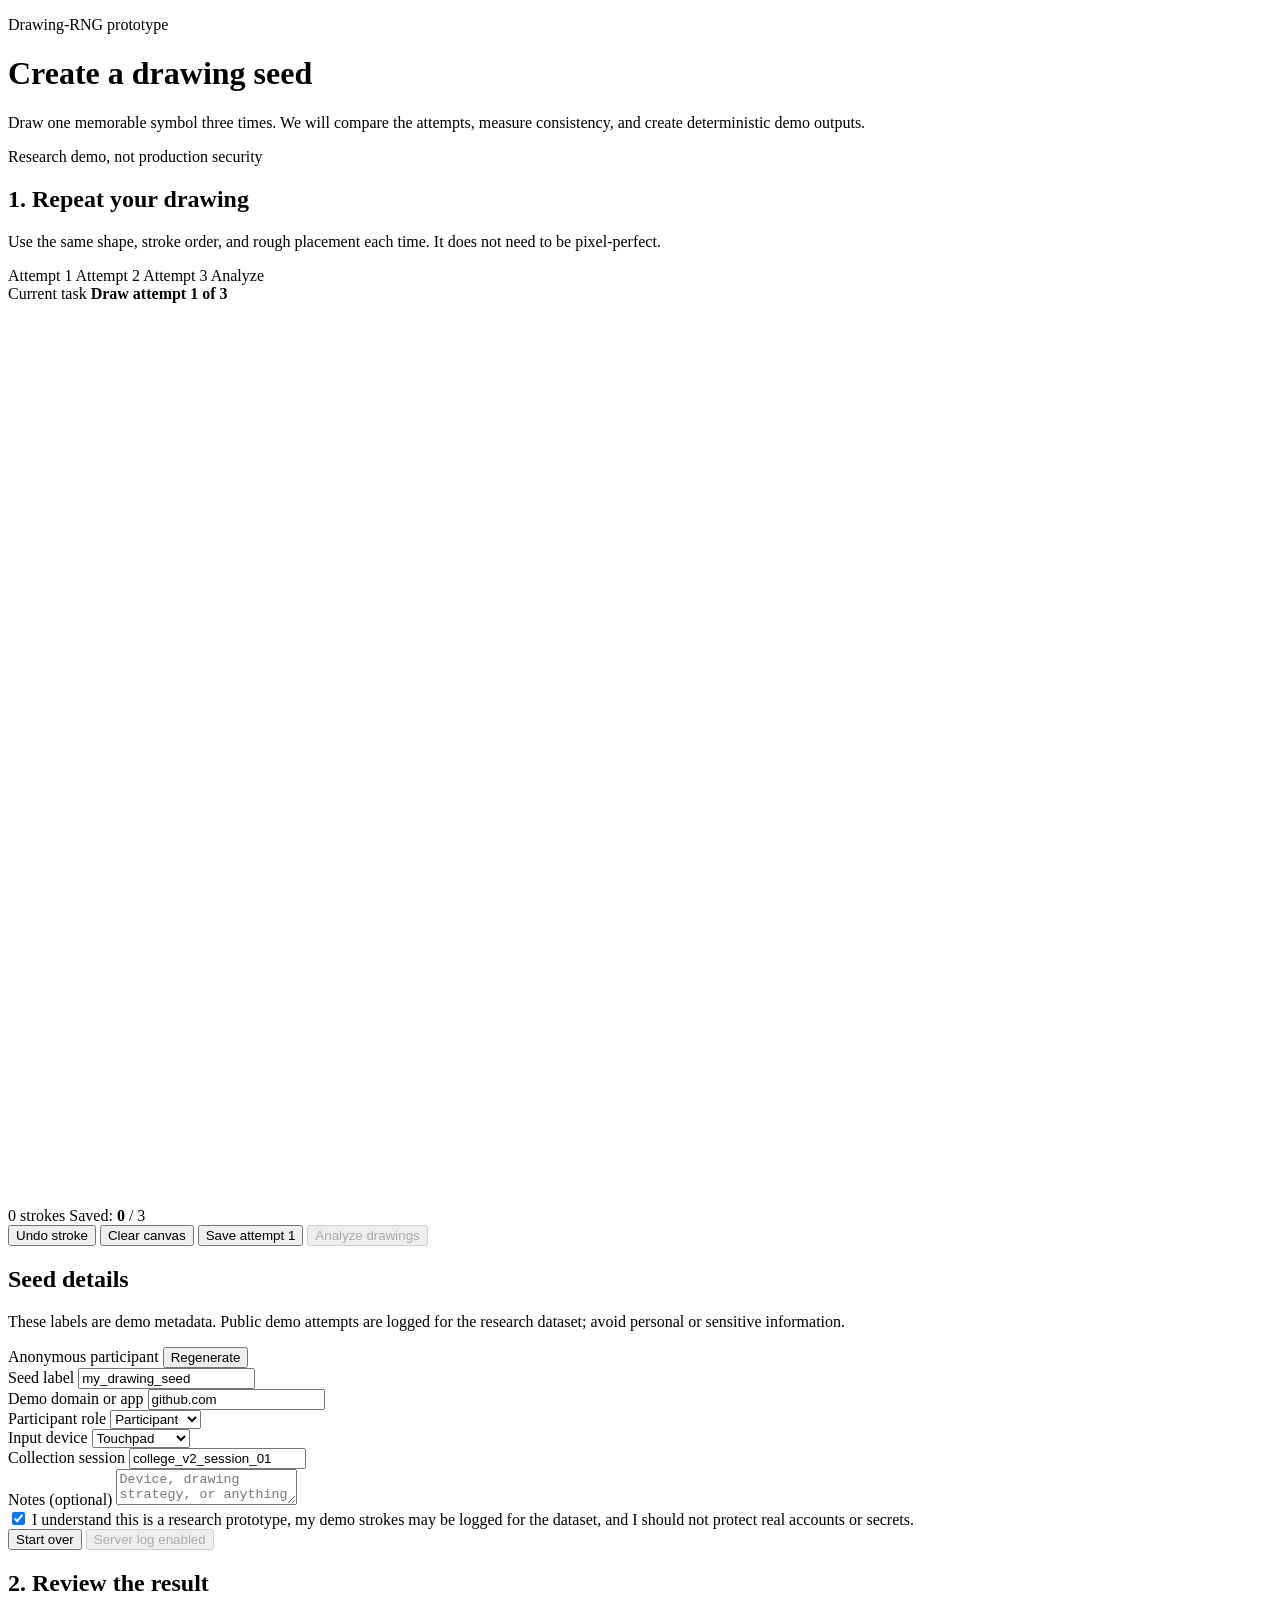
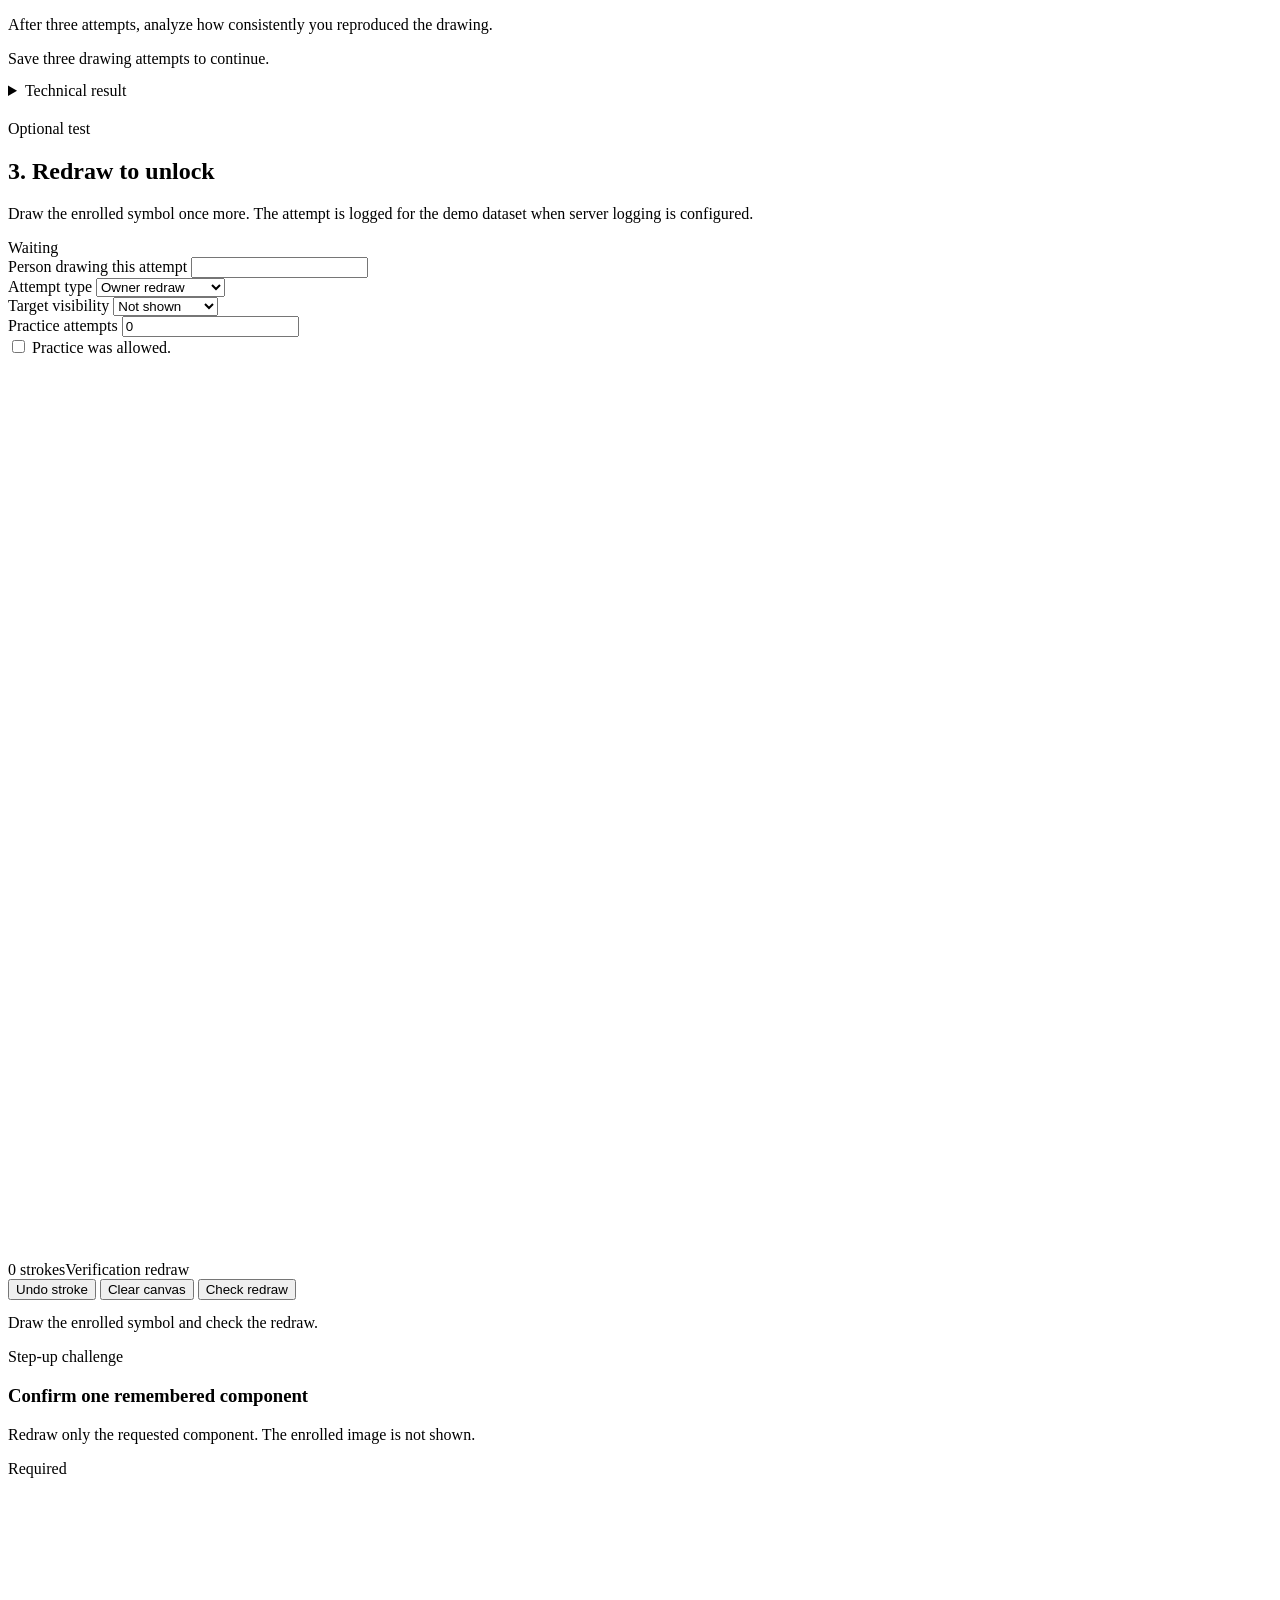
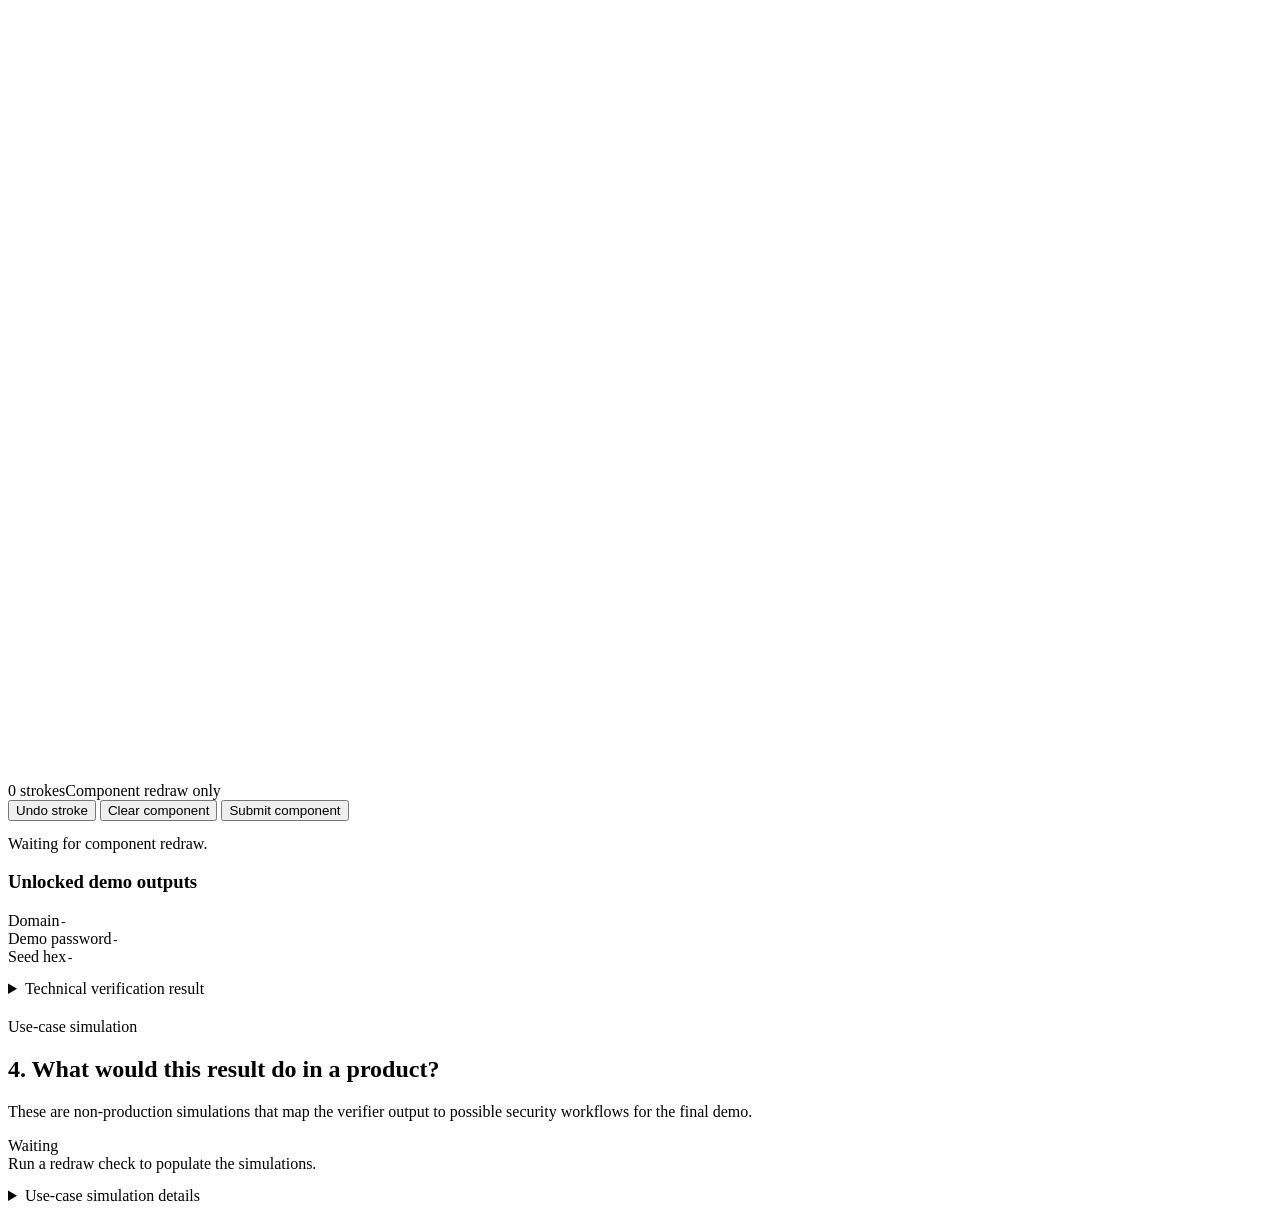
==== commit 5522b213: "Add Draw2Seed v2 clean dataset pipeline" ====
--- a/static/enroll.html
+++ b/static/enroll.html
@@ -74,6 +74,28 @@
         <label for="domain">Demo domain or app</label>
         <input id="domain" value="github.com" autocomplete="off">
       </div>
+      <div class="field">
+        <label for="participantRole">Participant role</label>
+        <select id="participantRole">
+          <option value="participant" selected>Participant</option>
+          <option value="researcher">Researcher</option>
+        </select>
+      </div>
+      <div class="field">
+        <label for="deviceType">Input device</label>
+        <select id="deviceType">
+          <option value="mouse">Mouse</option>
+          <option value="touchpad" selected>Touchpad</option>
+          <option value="touchscreen">Touchscreen</option>
+          <option value="stylus">Stylus</option>
+          <option value="unknown">Other</option>
+        </select>
+      </div>
+      <div class="field">
+        <label for="collectionSession">Collection session</label>
+        <input id="collectionSession" value="college_v2_session_01">
+      </div>
+
 
       <div class="field">
         <label for="notes">Notes <span class="muted">(optional)</span></label>
@@ -113,6 +135,43 @@
         <p class="muted small">Draw the enrolled symbol once more. The attempt is logged for the demo dataset when server logging is configured.</p>
       </div>
       <span id="vaultStatusPill" class="status-pill neutral">Waiting</span>
+    </div>
+
+
+    <div class="research-metadata-grid">
+      <div class="field">
+        <label for="actorPid">Person drawing this attempt</label>
+        <input id="actorPid" autocomplete="off">
+      </div>
+      <div class="field">
+        <label for="attemptType">Attempt type</label>
+        <select id="attemptType">
+          <option value="owner_test">Owner redraw</option>
+          <option value="blind_impostor">Blind impostor</option>
+          <option value="informed_forgery">Informed forgery</option>
+          <option value="near_miss">Near miss</option>
+          <option value="true_wrong_shape">True wrong shape</option>
+          <option value="bad_sample">Bad sample</option>
+        </select>
+      </div>
+      <div class="field">
+        <label for="observationMode">Target visibility</label>
+        <select id="observationMode">
+          <option value="none">Not shown</option>
+          <option value="static_preview">Static preview</option>
+          <option value="live_observation">Observed live</option>
+          <option value="video">Video</option>
+          <option value="unknown">Unknown</option>
+        </select>
+      </div>
+      <div class="field">
+        <label for="practiceAttempts">Practice attempts</label>
+        <input id="practiceAttempts" type="number" min="0" value="0">
+      </div>
+      <label class="check-row" for="practiceAllowed">
+        <input id="practiceAllowed" type="checkbox">
+        <span>Practice was allowed.</span>
+      </label>
     </div>
 
     <div id="verifyCanvasWrap" class="canvas-wrap vault-canvas-wrap">
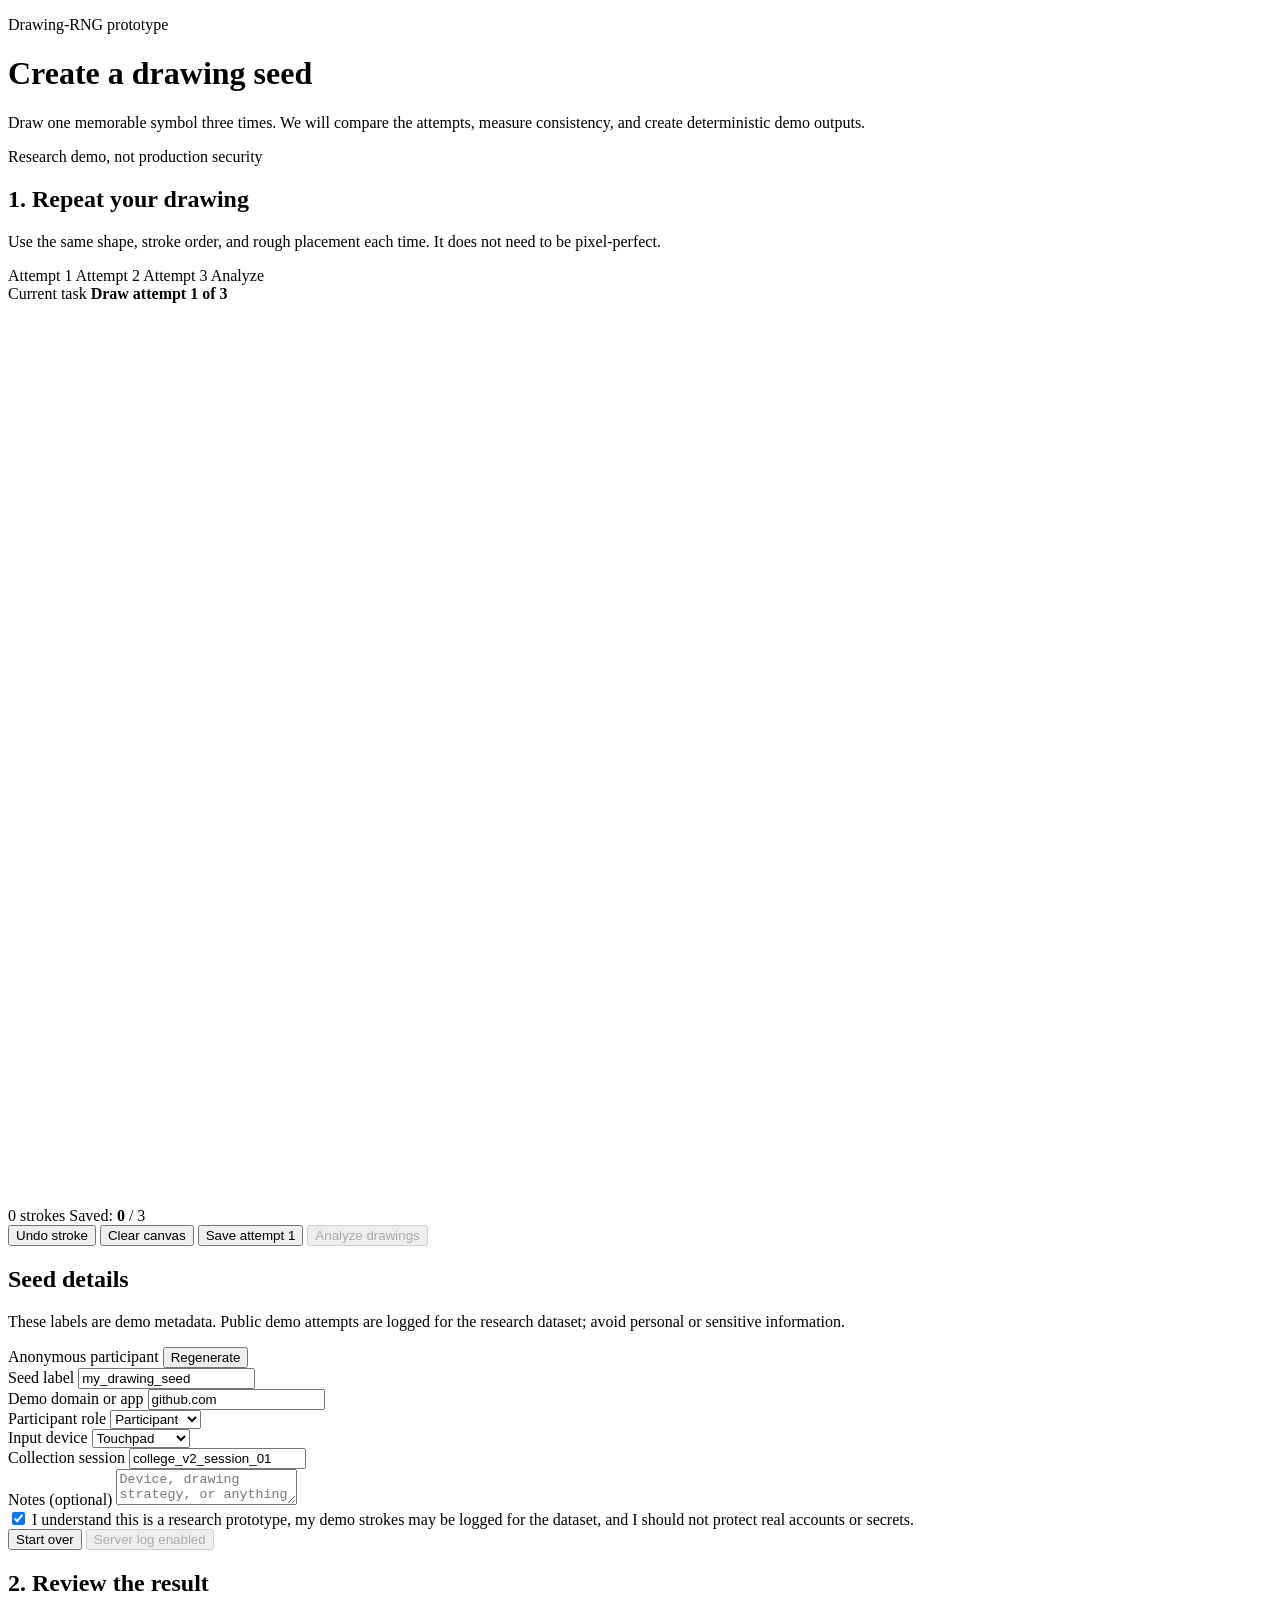
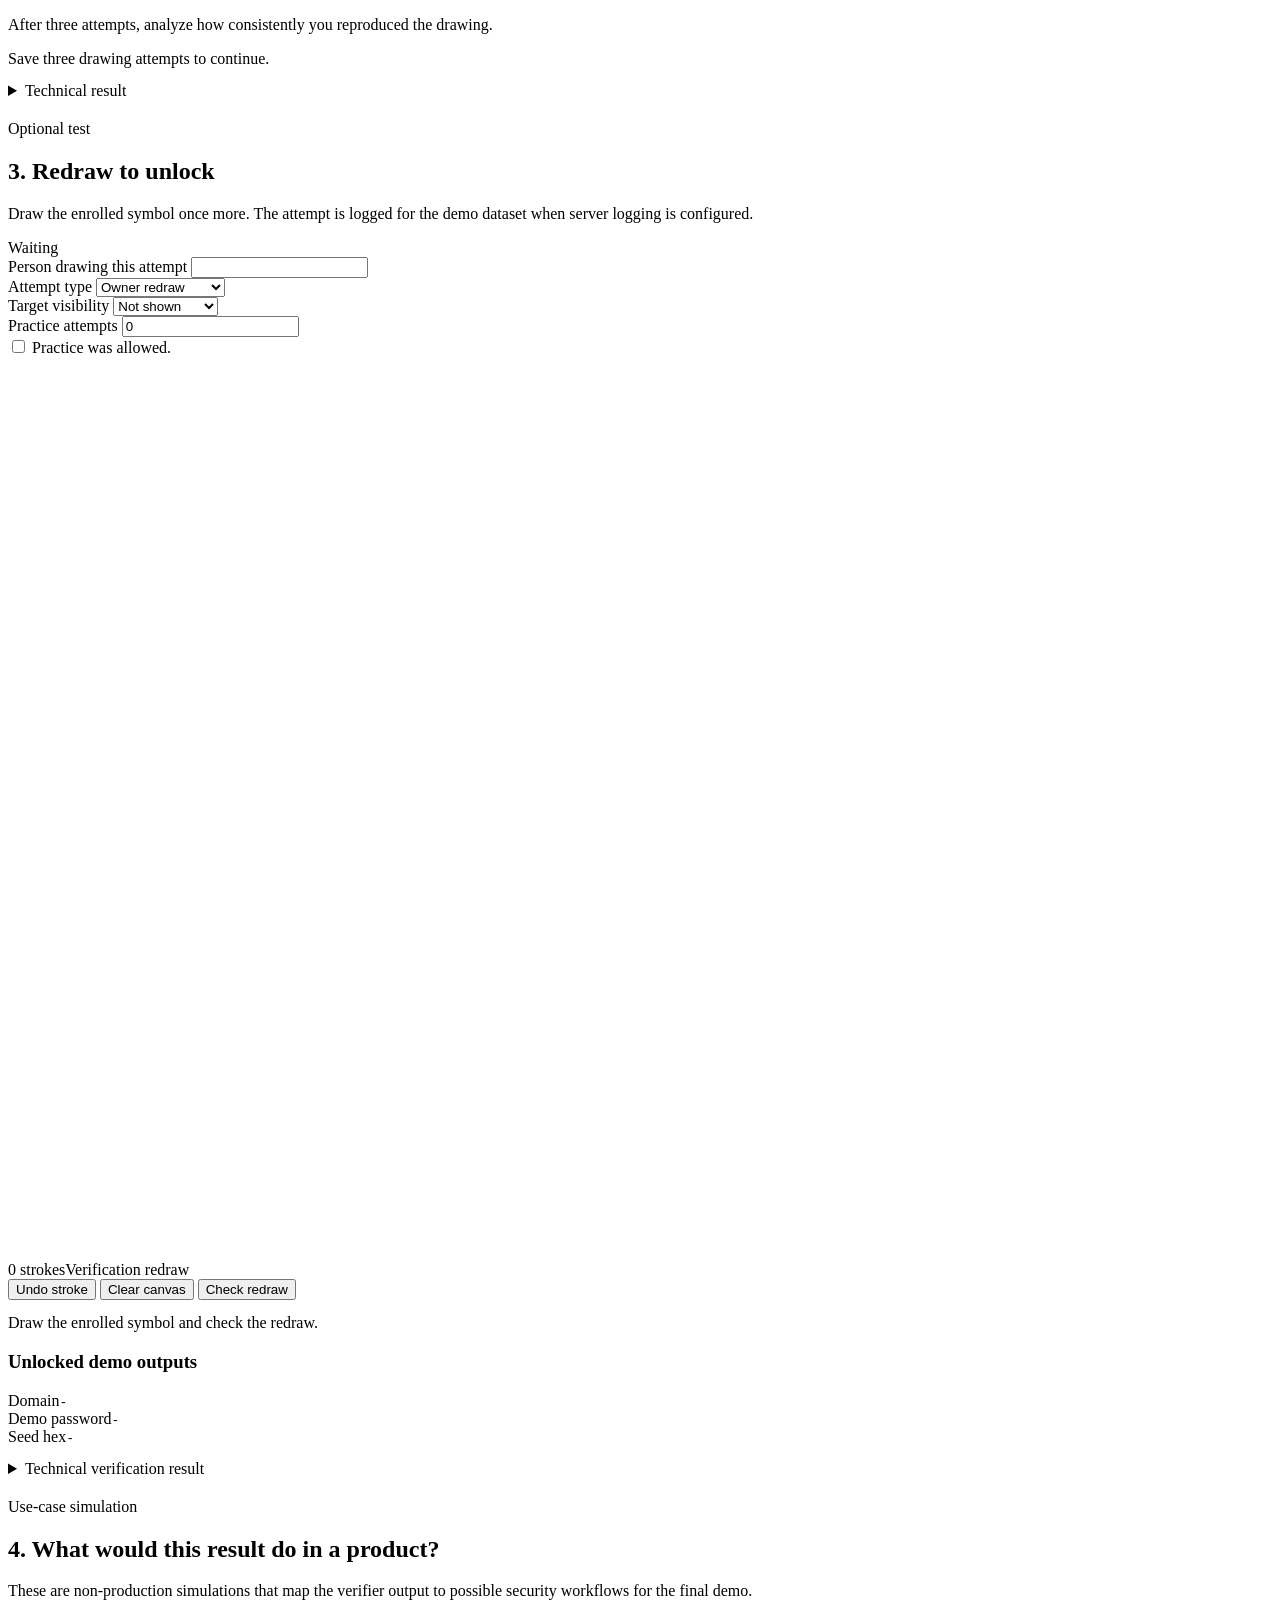
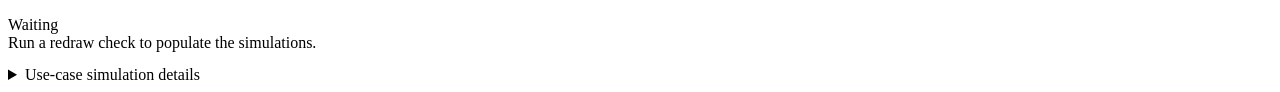
==== commit 84ddc954: "Disable step-up for final v2 dataset collection" ====
--- a/static/enroll.html
+++ b/static/enroll.html
@@ -188,7 +188,7 @@
 
     <div id="verifyResult" class="output" style="margin-top:14px" role="status">Draw the enrolled symbol and check the redraw.</div>
 
-    <div id="stepUpSection" class="step-up-box hidden" style="margin-top:14px">
+    <div id="stepUpSection" class="step-up-box hidden" style="display:none !important" aria-hidden="true">
       <div class="panel-headline compact-headline">
         <div>
           <p class="eyebrow">Step-up challenge</p>
